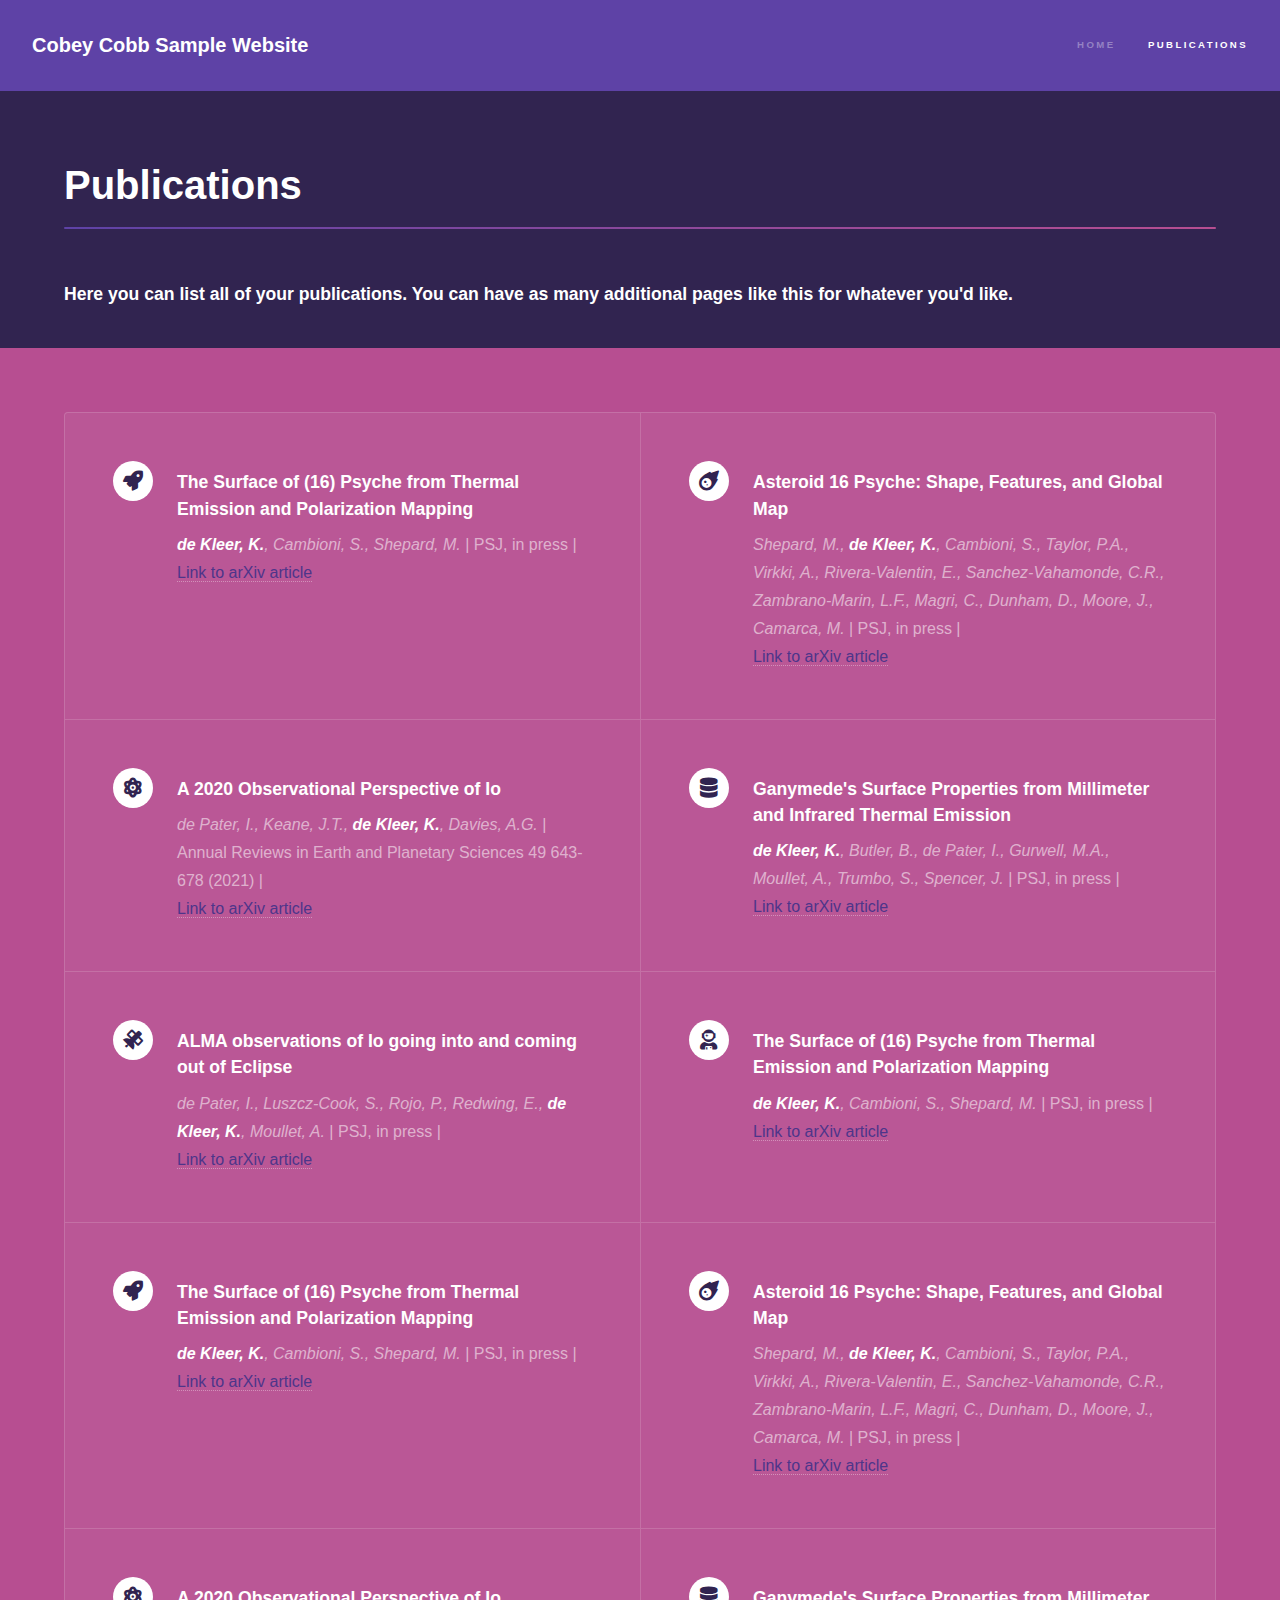
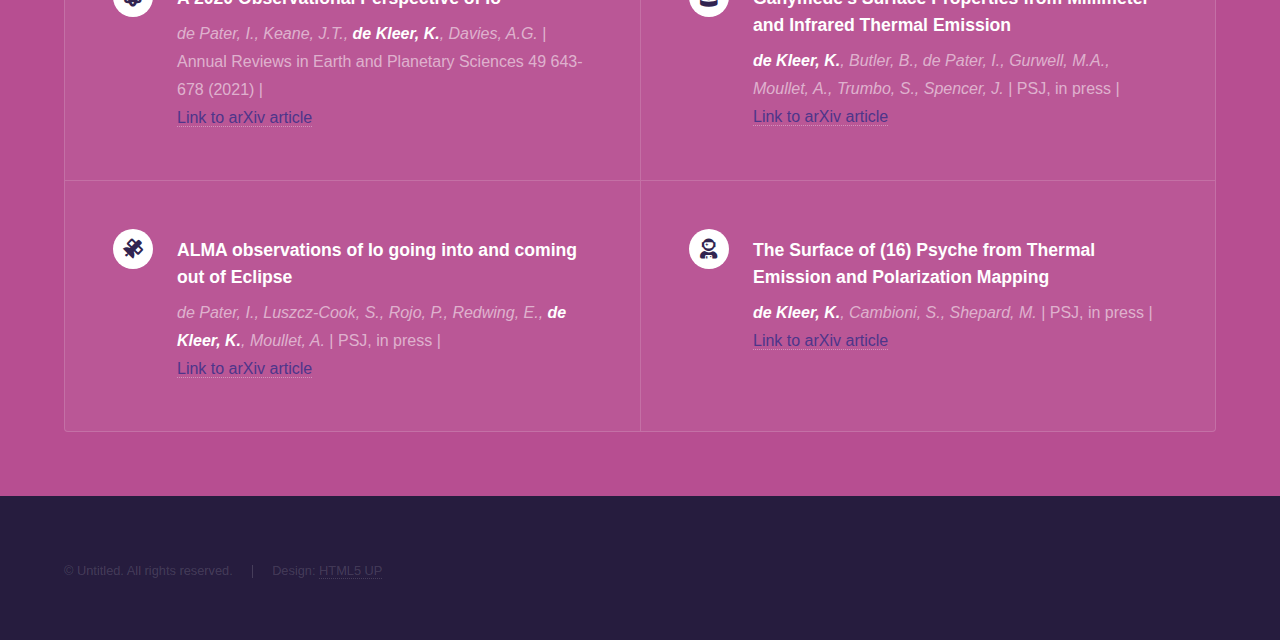
==== publications.html @ d032b510 "Add files via upload" ====
<!DOCTYPE HTML>

<html>
	<head>
		<title>Publications</title>
		<meta charset="utf-8" />
		<meta name="viewport" content="width=device-width, initial-scale=1, user-scalable=no" />
		<link rel="stylesheet" href="assets/css/main.css" />
		<noscript><link rel="stylesheet" href="assets/css/noscript.css" /></noscript>
	</head>
	<body class="is-preload">

		<!-- Header -->
			<header id="header">
				<a href="index.html" class="title">Cobey Cobb Sample Website</a>
				<nav>
					<ul>
						<li><a href="index.html">Home</a></li>
						<li><a href="publications.html" class="active">Publications</a></li>

					</ul>
				</nav>
			</header>

		<!-- Wrapper -->
			<div id="wrapper">

				<!-- Main -->
					<section id="main" class="wrapper">
						<div class="inner">
							<h1 class="major">Publications</h1>
							<!-- <span class="image fit"><img src="images/banner.jpg" alt="" /></span> -->
							<h3>Here you can list all of your publications. You can have as many additional pages like this for whatever you'd like.</h3>
						</div>
					</section>

			</div>





			<section id="publications" class="wrapper2 style3 fade-up">
				<div class="inner">


					<div class="features2">
		
						<section>
							<span class="icon solid major fa-rocket"></span>
							<h3>The Surface of (16) Psyche from Thermal Emission and Polarization Mapping</h3>
							<p><i><b>de Kleer, K.</b>, Cambioni, S., Shepard, M.</i> |  PSJ, in press  |  
								
							<br>
							<a href="https://arxiv.org/abs/2105.11372" target="_blank" style="color: #4d358a">Link&nbsp;to&nbsp;arXiv&nbsp;article</a></p>
						</section>
		
						<section>
							<span class="icon solid major fa-meteor"></span>
							<h3>Asteroid 16 Psyche: Shape, Features, and Global Map</h3>
							<p><i>Shepard, M., <b>de Kleer, K.</b>, Cambioni, S., Taylor, P.A., Virkki, A., Rivera-Valentin, E., Sanchez-Vahamonde, C.R., Zambrano-Marin, L.F., Magri, C., Dunham, D., Moore, J., Camarca, M. </i>|  PSJ, in press  | 
							<br>
							<a href="https://arxiv.org/abs/2105.11372" target="_blank" style="color: #4d358a">Link&nbsp;to&nbsp;arXiv&nbsp;article</a></p>
						</section>
		
						<section>
							<span class="icon solid major fa-atom"></span>
							<h3>A 2020 Observational Perspective of Io</h3>
							<p><i>de Pater, I., Keane, J.T.,<b> de Kleer, K.</b>, Davies, A.G.</i> 
							|  Annual Reviews in Earth and Planetary Sciences 49 643-678 (2021)  |  
							<br>
							<a href="https://www.annualreviews.org/doi/abs/10.1146/annurev-earth-082420-095244" target="_blank" style="color: #4d358a">Link&nbsp;to&nbsp;arXiv&nbsp;article</a></p>
						</section>
		
						<section>
							<span class="icon solid major fa-database"></span>
							<h3>Ganymede's Surface Properties from Millimeter and Infrared Thermal Emission</h3>
							<p><i><b>de Kleer, K.</b>, Butler, B., de Pater, I., Gurwell, M.A., Moullet, A., Trumbo, S., Spencer, J.</i> |  PSJ, in press  |  
							<br>
							<a href="https://iopscience.iop.org/article/10.3847/PSJ/abcbf4" target="_blank" style="color: #4d358a">Link&nbsp;to&nbsp;arXiv&nbsp;article</a></p>
						</section>
		
						<section>
							<span class="icon solid major fa-satellite"></span>
							<h3>ALMA observations of Io going into and coming out of Eclipse</h3>
							<p><i>de Pater, I., Luszcz-Cook, S., Rojo, P., Redwing, E., <b>de Kleer, K.</b>, Moullet, A. </i> |  PSJ, in press  |  
							<br>
							<a href="https://arxiv.org/abs/2105.11372" target="_blank" style="color: #4d358a">Link&nbsp;to&nbsp;arXiv&nbsp;article</a></p>
						</section>
		
						<section>
							<span class="icon solid major fa-user-astronaut"></span>
							<h3>The Surface of (16) Psyche from Thermal Emission and Polarization Mapping</h3>
							<p><i><b>de Kleer, K.</b>, Cambioni, S., Shepard, M.</i> |  PSJ, in press  |  
							<br>
							<a href="https://arxiv.org/abs/2105.11372" target="_blank" style="color: #4d358a">Link&nbsp;to&nbsp;arXiv&nbsp;article</a></p>
						</section>
						<section>
							<span class="icon solid major fa-rocket"></span>
							<h3>The Surface of (16) Psyche from Thermal Emission and Polarization Mapping</h3>
							<p><i><b>de Kleer, K.</b>, Cambioni, S., Shepard, M.</i> |  PSJ, in press  |  
								
							<br>
							<a href="https://arxiv.org/abs/2105.11372" target="_blank" style="color: #4d358a">Link&nbsp;to&nbsp;arXiv&nbsp;article</a></p>
						</section>
		
						<section>
							<span class="icon solid major fa-meteor"></span>
							<h3>Asteroid 16 Psyche: Shape, Features, and Global Map</h3>
							<p><i>Shepard, M., <b>de Kleer, K.</b>, Cambioni, S., Taylor, P.A., Virkki, A., Rivera-Valentin, E., Sanchez-Vahamonde, C.R., Zambrano-Marin, L.F., Magri, C., Dunham, D., Moore, J., Camarca, M. </i>|  PSJ, in press  | 
							<br>
							<a href="https://arxiv.org/abs/2105.11372" target="_blank" style="color: #4d358a">Link&nbsp;to&nbsp;arXiv&nbsp;article</a></p>
						</section>
		
						<section>
							<span class="icon solid major fa-atom"></span>
							<h3>A 2020 Observational Perspective of Io</h3>
							<p><i>de Pater, I., Keane, J.T.,<b> de Kleer, K.</b>, Davies, A.G.</i> 
							|  Annual Reviews in Earth and Planetary Sciences 49 643-678 (2021)  |  
							<br>
							<a href="https://www.annualreviews.org/doi/abs/10.1146/annurev-earth-082420-095244" target="_blank" style="color: #4d358a">Link&nbsp;to&nbsp;arXiv&nbsp;article</a></p>
						</section>
		
						<section>
							<span class="icon solid major fa-database"></span>
							<h3>Ganymede's Surface Properties from Millimeter and Infrared Thermal Emission</h3>
							<p><i><b>de Kleer, K.</b>, Butler, B., de Pater, I., Gurwell, M.A., Moullet, A., Trumbo, S., Spencer, J.</i> |  PSJ, in press  |  
							<br>
							<a href="https://iopscience.iop.org/article/10.3847/PSJ/abcbf4" target="_blank" style="color: #4d358a">Link&nbsp;to&nbsp;arXiv&nbsp;article</a></p>
						</section>
		
						<section>
							<span class="icon solid major fa-satellite"></span>
							<h3>ALMA observations of Io going into and coming out of Eclipse</h3>
							<p><i>de Pater, I., Luszcz-Cook, S., Rojo, P., Redwing, E., <b>de Kleer, K.</b>, Moullet, A. </i> |  PSJ, in press  |  
							<br>
							<a href="https://arxiv.org/abs/2105.11372" target="_blank" style="color: #4d358a">Link&nbsp;to&nbsp;arXiv&nbsp;article</a></p>
						</section>
		
						<section>
							<span class="icon solid major fa-user-astronaut"></span>
							<h3>The Surface of (16) Psyche from Thermal Emission and Polarization Mapping</h3>
							<p><i><b>de Kleer, K.</b>, Cambioni, S., Shepard, M.</i> |  PSJ, in press  |  
							<br>
							<a href="https://arxiv.org/abs/2105.11372" target="_blank" style="color: #4d358a">Link&nbsp;to&nbsp;arXiv&nbsp;article</a></p>
						</section>
					</div>
					
				</div>
			</section>










		<!-- Footer -->
			<footer id="footer" class="wrapper alt">
				<div class="inner">
					<ul class="menu">
						<li>&copy; Untitled. All rights reserved.</li><li>Design: <a href="http://html5up.net">HTML5 UP</a></li>
					</ul>
				</div>
			</footer>

		<!-- Scripts -->
			<script src="assets/js/jquery.min.js"></script>
			<script src="assets/js/jquery.scrollex.min.js"></script>
			<script src="assets/js/jquery.scrolly.min.js"></script>
			<script src="assets/js/browser.min.js"></script>
			<script src="assets/js/breakpoints.min.js"></script>
			<script src="assets/js/util.js"></script>
			<script src="assets/js/main.js"></script>

	</body>
</html>
---- assets/css/main.css ----
@import url(fontawesome-all.min.css);

html, body, div, span, applet, object,
iframe, h1, h2, h3, h4, h5, h6, p, blockquote,
pre, a, abbr, acronym, address, big, cite,
code, del, dfn, em, img, ins, kbd, q, s, samp,
small, strike, strong, sub, sup, tt, var, b,
u, i, center, dl, dt, dd, ol, ul, li, fieldset,
form, label, legend, table, caption, tbody,
tfoot, thead, tr, th, td, article, aside,
canvas, details, embed, figure, figcaption,
footer, header, hgroup, menu, nav, output, ruby,
section, summary, time, mark, audio, video {
	margin: 0;
	padding: 0;
	border: 0;
	font-size: 100%;
	font: inherit;
	vertical-align: baseline;}

article, aside, details, figcaption, figure,
footer, header, hgroup, menu, nav, section {
	display: block;}

body {
	line-height: 1;
}

ol, ul {
	list-style: none;
}

blockquote, q {
	quotes: none;
}

	blockquote:before, blockquote:after, q:before, q:after {
		content: '';
		content: none;
	}

table {
	border-collapse: collapse;
	border-spacing: 0;
}

body {
	-webkit-text-size-adjust: none;
}

mark {
	background-color: transparent;
	color: inherit;
}

input::-moz-focus-inner {
	border: 0;
	padding: 0;
}

input, select, textarea {
	-moz-appearance: none;
	-webkit-appearance: none;
	-ms-appearance: none;
	appearance: none;
}

/* Basic */

	@-ms-viewport {
		width: device-width;
	}

	body {
		-ms-overflow-style: scrollbar;
	}

	@media screen and (max-width: 480px) {

		html, body {
			min-width: 320px;
		}

	}

	html {
		box-sizing: border-box;
	}

	*, *:before, *:after {
		box-sizing: inherit;
	}

	body {
		background: #312450;
	}

		body.is-preload *, body.is-preload *:before, body.is-preload *:after {
			-moz-animation: none !important;
			-webkit-animation: none !important;
			-ms-animation: none !important;
			animation: none !important;
			-moz-transition: none !important;
			-webkit-transition: none !important;
			-ms-transition: none !important;
			transition: none !important;
		}

/* Type */

	body, input, select, textarea {
		color: rgba(255, 255, 255, 0.55);
		font-family: Arial, Helvetica, sans-serif;
		font-size: 16.5pt;
		font-weight: normal;
		line-height: 1.75;
	}

		@media screen and (max-width: 1680px) {

			body, input, select, textarea {
				font-size: 13pt;
			}

		}

		@media screen and (max-width: 1280px) {

			body, input, select, textarea {
				font-size: 12pt;
			}

		}

		@media screen and (max-width: 360px) {

			body, input, select, textarea {
				font-size: 11pt;
			}

		}

	a {
		-moz-transition: color 0.2s ease, border-bottom-color 0.2s ease;
		-webkit-transition: color 0.2s ease, border-bottom-color 0.2s ease;
		-ms-transition: color 0.2s ease, border-bottom-color 0.2s ease;
		transition: color 0.2s ease, border-bottom-color 0.2s ease;
		border-bottom: dotted 1px rgba(255, 255, 255, 0.35);
		color: inherit;
		text-decoration: none;
	}

		a:hover {
			border-bottom-color: transparent;
			color: #ffffff;
		}

	strong, b {
		color: #ffffff;
		font-weight: bold;
	}

	em, i {
		font-style: italic;
	}

	p {
		margin: 0 0 2em 0;
	}

	h1, h2, h3, h4, h5, h6 {
		color: #ffffff;
		font-weight: bold;
		line-height: 1.5;
		margin: 0 0 0.5em 0;
	}

		h1 a, h2 a, h3 a, h4 a, h5 a, h6 a {
			color: inherit;
			text-decoration: none;
		}

	h1 {
		font-size: 2.5em;
	}

		h1.major {
			margin: 0 0 1.3em 0;
			position: relative;
			padding-bottom: 0.35em;
		}

			h1.major:after {
				background-image: -moz-linear-gradient(to right, #5e42a6, #b74e91);
				background-image: -webkit-linear-gradient(to right, #5e42a6, #b74e91);
				background-image: -ms-linear-gradient(to right, #5e42a6, #b74e91);
				background-image: linear-gradient(to right, #5e42a6, #b74e91);
				-moz-transition: max-width 0.2s ease;
				-webkit-transition: max-width 0.2s ease;
				-ms-transition: max-width 0.2s ease;
				transition: max-width 0.2s ease;
				border-radius: 0.2em;
				bottom: 0;
				content: '';
				height: 0.05em;
				position: absolute;
				right: 0;
				width: 100%;
			}

	h2 {
		font-size: 1.75em;
	}

	h3 {
		font-size: 1.1em;
	}

	h4 {
		font-size: 1.4em;
	}

	h5 {
		font-size: 0.8em;
	}

	h6 {
		font-size: 0.6em;
	}

	@media screen and (max-width: 736px) {

		h1 {
			font-size: 2em;
		}

		h2 {
			font-size: 1.25em;
		}

		h3 {
			font-size: 1em;
		}

		h4 {
			font-size: 0.8em;
		}

		h5 {
			font-size: 0.6em;
		}

		h6 {
			font-size: 0.6em;
		}

	}

	sub {
		font-size: 0.8em;
		position: relative;
		top: 0.5em;
	}

	sup {
		font-size: 0.8em;
		position: relative;
		top: -0.5em;
	}

	blockquote {
		border-left: solid 4px rgba(255, 255, 255, 0.15);
		font-style: italic;
		margin: 0 0 2em 0;
		padding: 0.5em 0 0.5em 2em;
	}

	code {
		background: rgba(255, 255, 255, 0.05);
		border-radius: 0.25em;
		border: solid 1px rgba(255, 255, 255, 0.15);
		font-family: "Courier New", monospace;
		font-size: 0.9em;
		margin: 0 0.25em;
		padding: 0.25em 0.65em;
	}

	pre {
		-webkit-overflow-scrolling: touch;
		font-family: "Courier New", monospace;
		font-size: 0.9em;
		margin: 0 0 2em 0;
	}

		pre code {
			display: block;
			line-height: 1.75em;
			padding: 1em 1.5em;
			overflow-x: auto;
		}

	hr {
		border: 0;
		border-bottom: solid 1px rgba(255, 255, 255, 0.15);
		margin: 2em 0;
	}

		hr.major {
			margin: 3em 0;
		}

	.align-left {
		text-align: left;
	}

	.align-center {
		text-align: center;
	}

	.align-right {
		text-align: right;
	}

/* Row */

	.row {
		display: flex;
		flex-wrap: wrap;
		box-sizing: border-box;
		align-items: stretch;
	}

		.row > * {
			box-sizing: border-box;
		}

		.row.gtr-uniform > * > :last-child {
			margin-bottom: 0;
		}

		.row.aln-left {
			justify-content: flex-start;
		}

		.row.aln-center {
			justify-content: center;
		}

		.row.aln-right {
			justify-content: flex-end;
		}

		.row.aln-top {
			align-items: flex-start;
		}

		.row.aln-middle {
			align-items: center;
		}

		.row.aln-bottom {
			align-items: flex-end;
		}

		.row > .imp {
			order: -1;
		}

		.row > .col-1 {
			width: 8.33333%;
		}

		.row > .off-1 {
			margin-left: 8.33333%;
		}

		.row > .col-2 {
			width: 16.66667%;
		}

		.row > .off-2 {
			margin-left: 16.66667%;
		}

		.row > .col-3 {
			width: 25%;
		}

		.row > .off-3 {
			margin-left: 25%;
		}

		.row > .col-4 {
			width: 33.33333%;
		}

		.row > .off-4 {
			margin-left: 33.33333%;
		}

		.row > .col-5 {
			width: 41.66667%;
		}

		.row > .off-5 {
			margin-left: 41.66667%;
		}

		.row > .col-6 {
			width: 50%;
		}

		.row > .off-6 {
			margin-left: 50%;
		}

		.row > .col-7 {
			width: 58.33333%;
		}

		.row > .off-7 {
			margin-left: 58.33333%;
		}

		.row > .col-8 {
			width: 66.66667%;
		}

		.row > .off-8 {
			margin-left: 66.66667%;
		}

		.row > .col-9 {
			width: 75%;
		}

		.row > .off-9 {
			margin-left: 75%;
		}

		.row > .col-10 {
			width: 83.33333%;
		}

		.row > .off-10 {
			margin-left: 83.33333%;
		}

		.row > .col-11 {
			width: 91.66667%;
		}

		.row > .off-11 {
			margin-left: 91.66667%;
		}

		.row > .col-12 {
			width: 100%;
		}

		.row > .off-12 {
			margin-left: 100%;
		}

		.row.gtr-0 {
			margin-top: 0;
			margin-left: 0em;
		}

			.row.gtr-0 > * {
				padding: 0 0 0 0em;
			}

			.row.gtr-0.gtr-uniform {
				margin-top: 0em;
			}

				.row.gtr-0.gtr-uniform > * {
					padding-top: 0em;
				}

		.row.gtr-25 {
			margin-top: 0;
			margin-left: -0.375em;
		}

			.row.gtr-25 > * {
				padding: 0 0 0 0.375em;
			}

			.row.gtr-25.gtr-uniform {
				margin-top: -0.375em;
			}

				.row.gtr-25.gtr-uniform > * {
					padding-top: 0.375em;
				}

		.row.gtr-50 {
			margin-top: 0;
			margin-left: -0.75em;
		}

			.row.gtr-50 > * {
				padding: 0 0 0 0.75em;
			}

			.row.gtr-50.gtr-uniform {
				margin-top: -0.75em;
			}

				.row.gtr-50.gtr-uniform > * {
					padding-top: 0.75em;
				}

		.row {
			margin-top: 0;
			margin-left: -1.5em;
		}

			.row > * {
				padding: 0 0 0 1.5em;
			}

			.row.gtr-uniform {
				margin-top: -1.5em;
			}

				.row.gtr-uniform > * {
					padding-top: 1.5em;
				}

		.row.gtr-150 {
			margin-top: 0;
			margin-left: -2.25em;
		}

			.row.gtr-150 > * {
				padding: 0 0 0 2.25em;
			}

			.row.gtr-150.gtr-uniform {
				margin-top: -2.25em;
			}

				.row.gtr-150.gtr-uniform > * {
					padding-top: 2.25em;
				}

		.row.gtr-200 {
			margin-top: 0;
			margin-left: -3em;
		}

			.row.gtr-200 > * {
				padding: 0 0 0 3em;
			}

			.row.gtr-200.gtr-uniform {
				margin-top: -3em;
			}

				.row.gtr-200.gtr-uniform > * {
					padding-top: 3em;
				}

		@media screen and (max-width: 1680px) {

			.row {
				display: flex;
				flex-wrap: wrap;
				box-sizing: border-box;
				align-items: stretch;
			}

				.row > * {
					box-sizing: border-box;
				}

				.row.gtr-uniform > * > :last-child {
					margin-bottom: 0;
				}

				.row.aln-left {
					justify-content: flex-start;
				}

				.row.aln-center {
					justify-content: center;
				}

				.row.aln-right {
					justify-content: flex-end;
				}

				.row.aln-top {
					align-items: flex-start;
				}

				.row.aln-middle {
					align-items: center;
				}

				.row.aln-bottom {
					align-items: flex-end;
				}

				.row > .imp-xlarge {
					order: -1;
				}

				.row > .col-1-xlarge {
					width: 8.33333%;
				}

				.row > .off-1-xlarge {
					margin-left: 8.33333%;
				}

				.row > .col-2-xlarge {
					width: 16.66667%;
				}

				.row > .off-2-xlarge {
					margin-left: 16.66667%;
				}

				.row > .col-3-xlarge {
					width: 25%;
				}

				.row > .off-3-xlarge {
					margin-left: 25%;
				}

				.row > .col-4-xlarge {
					width: 33.33333%;
				}

				.row > .off-4-xlarge {
					margin-left: 33.33333%;
				}

				.row > .col-5-xlarge {
					width: 41.66667%;
				}

				.row > .off-5-xlarge {
					margin-left: 41.66667%;
				}

				.row > .col-6-xlarge {
					width: 50%;
				}

				.row > .off-6-xlarge {
					margin-left: 50%;
				}

				.row > .col-7-xlarge {
					width: 58.33333%;
				}

				.row > .off-7-xlarge {
					margin-left: 58.33333%;
				}

				.row > .col-8-xlarge {
					width: 66.66667%;
				}

				.row > .off-8-xlarge {
					margin-left: 66.66667%;
				}

				.row > .col-9-xlarge {
					width: 75%;
				}

				.row > .off-9-xlarge {
					margin-left: 75%;
				}

				.row > .col-10-xlarge {
					width: 83.33333%;
				}

				.row > .off-10-xlarge {
					margin-left: 83.33333%;
				}

				.row > .col-11-xlarge {
					width: 91.66667%;
				}

				.row > .off-11-xlarge {
					margin-left: 91.66667%;
				}

				.row > .col-12-xlarge {
					width: 100%;
				}

				.row > .off-12-xlarge {
					margin-left: 100%;
				}

				.row.gtr-0 {
					margin-top: 0;
					margin-left: 0em;
				}

					.row.gtr-0 > * {
						padding: 0 0 0 0em;
					}

					.row.gtr-0.gtr-uniform {
						margin-top: 0em;
					}

						.row.gtr-0.gtr-uniform > * {
							padding-top: 0em;
						}

				.row.gtr-25 {
					margin-top: 0;
					margin-left: -0.375em;
				}

					.row.gtr-25 > * {
						padding: 0 0 0 0.375em;
					}

					.row.gtr-25.gtr-uniform {
						margin-top: -0.375em;
					}

						.row.gtr-25.gtr-uniform > * {
							padding-top: 0.375em;
						}

				.row.gtr-50 {
					margin-top: 0;
					margin-left: -0.75em;
				}

					.row.gtr-50 > * {
						padding: 0 0 0 0.75em;
					}

					.row.gtr-50.gtr-uniform {
						margin-top: -0.75em;
					}

						.row.gtr-50.gtr-uniform > * {
							padding-top: 0.75em;
						}

				.row {
					margin-top: 0;
					margin-left: -1.5em;
				}

					.row > * {
						padding: 0 0 0 1.5em;
					}

					.row.gtr-uniform {
						margin-top: -1.5em;
					}

						.row.gtr-uniform > * {
							padding-top: 1.5em;
						}

				.row.gtr-150 {
					margin-top: 0;
					margin-left: -2.25em;
				}

					.row.gtr-150 > * {
						padding: 0 0 0 2.25em;
					}

					.row.gtr-150.gtr-uniform {
						margin-top: -2.25em;
					}

						.row.gtr-150.gtr-uniform > * {
							padding-top: 2.25em;
						}

				.row.gtr-200 {
					margin-top: 0;
					margin-left: -3em;
				}

					.row.gtr-200 > * {
						padding: 0 0 0 3em;
					}

					.row.gtr-200.gtr-uniform {
						margin-top: -3em;
					}

						.row.gtr-200.gtr-uniform > * {
							padding-top: 3em;
						}

		}

		@media screen and (max-width: 1280px) {

			.row {
				display: flex;
				flex-wrap: wrap;
				box-sizing: border-box;
				align-items: stretch;
			}

				.row > * {
					box-sizing: border-box;
				}

				.row.gtr-uniform > * > :last-child {
					margin-bottom: 0;
				}

				.row.aln-left {
					justify-content: flex-start;
				}

				.row.aln-center {
					justify-content: center;
				}

				.row.aln-right {
					justify-content: flex-end;
				}

				.row.aln-top {
					align-items: flex-start;
				}

				.row.aln-middle {
					align-items: center;
				}

				.row.aln-bottom {
					align-items: flex-end;
				}

				.row > .imp-large {
					order: -1;
				}

				.row > .col-1-large {
					width: 8.33333%;
				}

				.row > .off-1-large {
					margin-left: 8.33333%;
				}

				.row > .col-2-large {
					width: 16.66667%;
				}

				.row > .off-2-large {
					margin-left: 16.66667%;
				}

				.row > .col-3-large {
					width: 25%;
				}

				.row > .off-3-large {
					margin-left: 25%;
				}

				.row > .col-4-large {
					width: 33.33333%;
				}

				.row > .off-4-large {
					margin-left: 33.33333%;
				}

				.row > .col-5-large {
					width: 41.66667%;
				}

				.row > .off-5-large {
					margin-left: 41.66667%;
				}

				.row > .col-6-large {
					width: 50%;
				}

				.row > .off-6-large {
					margin-left: 50%;
				}

				.row > .col-7-large {
					width: 58.33333%;
				}

				.row > .off-7-large {
					margin-left: 58.33333%;
				}

				.row > .col-8-large {
					width: 66.66667%;
				}

				.row > .off-8-large {
					margin-left: 66.66667%;
				}

				.row > .col-9-large {
					width: 75%;
				}

				.row > .off-9-large {
					margin-left: 75%;
				}

				.row > .col-10-large {
					width: 83.33333%;
				}

				.row > .off-10-large {
					margin-left: 83.33333%;
				}

				.row > .col-11-large {
					width: 91.66667%;
				}

				.row > .off-11-large {
					margin-left: 91.66667%;
				}

				.row > .col-12-large {
					width: 100%;
				}

				.row > .off-12-large {
					margin-left: 100%;
				}

				.row.gtr-0 {
					margin-top: 0;
					margin-left: 0em;
				}

					.row.gtr-0 > * {
						padding: 0 0 0 0em;
					}

					.row.gtr-0.gtr-uniform {
						margin-top: 0em;
					}

						.row.gtr-0.gtr-uniform > * {
							padding-top: 0em;
						}

				.row.gtr-25 {
					margin-top: 0;
					margin-left: -0.375em;
				}

					.row.gtr-25 > * {
						padding: 0 0 0 0.375em;
					}

					.row.gtr-25.gtr-uniform {
						margin-top: -0.375em;
					}

						.row.gtr-25.gtr-uniform > * {
							padding-top: 0.375em;
						}

				.row.gtr-50 {
					margin-top: 0;
					margin-left: -0.75em;
				}

					.row.gtr-50 > * {
						padding: 0 0 0 0.75em;
					}

					.row.gtr-50.gtr-uniform {
						margin-top: -0.75em;
					}

						.row.gtr-50.gtr-uniform > * {
							padding-top: 0.75em;
						}

				.row {
					margin-top: 0;
					margin-left: -1.5em;
				}

					.row > * {
						padding: 0 0 0 1.5em;
					}

					.row.gtr-uniform {
						margin-top: -1.5em;
					}

						.row.gtr-uniform > * {
							padding-top: 1.5em;
						}

				.row.gtr-150 {
					margin-top: 0;
					margin-left: -2.25em;
				}

					.row.gtr-150 > * {
						padding: 0 0 0 2.25em;
					}

					.row.gtr-150.gtr-uniform {
						margin-top: -2.25em;
					}

						.row.gtr-150.gtr-uniform > * {
							padding-top: 2.25em;
						}

				.row.gtr-200 {
					margin-top: 0;
					margin-left: -3em;
				}

					.row.gtr-200 > * {
						padding: 0 0 0 3em;
					}

					.row.gtr-200.gtr-uniform {
						margin-top: -3em;
					}

						.row.gtr-200.gtr-uniform > * {
							padding-top: 3em;
						}

		}

		@media screen and (max-width: 980px) {

			.row {
				display: flex;
				flex-wrap: wrap;
				box-sizing: border-box;
				align-items: stretch;
			}

				.row > * {
					box-sizing: border-box;
				}

				.row.gtr-uniform > * > :last-child {
					margin-bottom: 0;
				}

				.row.aln-left {
					justify-content: flex-start;
				}

				.row.aln-center {
					justify-content: center;
				}

				.row.aln-right {
					justify-content: flex-end;
				}

				.row.aln-top {
					align-items: flex-start;
				}

				.row.aln-middle {
					align-items: center;
				}

				.row.aln-bottom {
					align-items: flex-end;
				}

				.row > .imp-medium {
					order: -1;
				}

				.row > .col-1-medium {
					width: 8.33333%;
				}

				.row > .off-1-medium {
					margin-left: 8.33333%;
				}

				.row > .col-2-medium {
					width: 16.66667%;
				}

				.row > .off-2-medium {
					margin-left: 16.66667%;
				}

				.row > .col-3-medium {
					width: 25%;
				}

				.row > .off-3-medium {
					margin-left: 25%;
				}

				.row > .col-4-medium {
					width: 33.33333%;
				}

				.row > .off-4-medium {
					margin-left: 33.33333%;
				}

				.row > .col-5-medium {
					width: 41.66667%;
				}

				.row > .off-5-medium {
					margin-left: 41.66667%;
				}

				.row > .col-6-medium {
					width: 50%;
				}

				.row > .off-6-medium {
					margin-left: 50%;
				}

				.row > .col-7-medium {
					width: 58.33333%;
				}

				.row > .off-7-medium {
					margin-left: 58.33333%;
				}

				.row > .col-8-medium {
					width: 66.66667%;
				}

				.row > .off-8-medium {
					margin-left: 66.66667%;
				}

				.row > .col-9-medium {
					width: 75%;
				}

				.row > .off-9-medium {
					margin-left: 75%;
				}

				.row > .col-10-medium {
					width: 83.33333%;
				}

				.row > .off-10-medium {
					margin-left: 83.33333%;
				}

				.row > .col-11-medium {
					width: 91.66667%;
				}

				.row > .off-11-medium {
					margin-left: 91.66667%;
				}

				.row > .col-12-medium {
					width: 100%;
				}

				.row > .off-12-medium {
					margin-left: 100%;
				}

				.row.gtr-0 {
					margin-top: 0;
					margin-left: 0em;
				}

					.row.gtr-0 > * {
						padding: 0 0 0 0em;
					}

					.row.gtr-0.gtr-uniform {
						margin-top: 0em;
					}

						.row.gtr-0.gtr-uniform > * {
							padding-top: 0em;
						}

				.row.gtr-25 {
					margin-top: 0;
					margin-left: -0.375em;
				}

					.row.gtr-25 > * {
						padding: 0 0 0 0.375em;
					}

					.row.gtr-25.gtr-uniform {
						margin-top: -0.375em;
					}

						.row.gtr-25.gtr-uniform > * {
							padding-top: 0.375em;
						}

				.row.gtr-50 {
					margin-top: 0;
					margin-left: -0.75em;
				}

					.row.gtr-50 > * {
						padding: 0 0 0 0.75em;
					}

					.row.gtr-50.gtr-uniform {
						margin-top: -0.75em;
					}

						.row.gtr-50.gtr-uniform > * {
							padding-top: 0.75em;
						}

				.row {
					margin-top: 0;
					margin-left: -1.5em;
				}

					.row > * {
						padding: 0 0 0 1.5em;
					}

					.row.gtr-uniform {
						margin-top: -1.5em;
					}

						.row.gtr-uniform > * {
							padding-top: 1.5em;
						}

				.row.gtr-150 {
					margin-top: 0;
					margin-left: -2.25em;
				}

					.row.gtr-150 > * {
						padding: 0 0 0 2.25em;
					}

					.row.gtr-150.gtr-uniform {
						margin-top: -2.25em;
					}

						.row.gtr-150.gtr-uniform > * {
							padding-top: 2.25em;
						}

				.row.gtr-200 {
					margin-top: 0;
					margin-left: -3em;
				}

					.row.gtr-200 > * {
						padding: 0 0 0 3em;
					}

					.row.gtr-200.gtr-uniform {
						margin-top: -3em;
					}

						.row.gtr-200.gtr-uniform > * {
							padding-top: 3em;
						}

		}

		@media screen and (max-width: 736px) {

			.row {
				display: flex;
				flex-wrap: wrap;
				box-sizing: border-box;
				align-items: stretch;
			}

				.row > * {
					box-sizing: border-box;
				}

				.row.gtr-uniform > * > :last-child {
					margin-bottom: 0;
				}

				.row.aln-left {
					justify-content: flex-start;
				}

				.row.aln-center {
					justify-content: center;
				}

				.row.aln-right {
					justify-content: flex-end;
				}

				.row.aln-top {
					align-items: flex-start;
				}

				.row.aln-middle {
					align-items: center;
				}

				.row.aln-bottom {
					align-items: flex-end;
				}

				.row > .imp-small {
					order: -1;
				}

				.row > .col-1-small {
					width: 8.33333%;
				}

				.row > .off-1-small {
					margin-left: 8.33333%;
				}

				.row > .col-2-small {
					width: 16.66667%;
				}

				.row > .off-2-small {
					margin-left: 16.66667%;
				}

				.row > .col-3-small {
					width: 25%;
				}

				.row > .off-3-small {
					margin-left: 25%;
				}

				.row > .col-4-small {
					width: 33.33333%;
				}

				.row > .off-4-small {
					margin-left: 33.33333%;
				}

				.row > .col-5-small {
					width: 41.66667%;
				}

				.row > .off-5-small {
					margin-left: 41.66667%;
				}

				.row > .col-6-small {
					width: 50%;
				}

				.row > .off-6-small {
					margin-left: 50%;
				}

				.row > .col-7-small {
					width: 58.33333%;
				}

				.row > .off-7-small {
					margin-left: 58.33333%;
				}

				.row > .col-8-small {
					width: 66.66667%;
				}

				.row > .off-8-small {
					margin-left: 66.66667%;
				}

				.row > .col-9-small {
					width: 75%;
				}

				.row > .off-9-small {
					margin-left: 75%;
				}

				.row > .col-10-small {
					width: 83.33333%;
				}

				.row > .off-10-small {
					margin-left: 83.33333%;
				}

				.row > .col-11-small {
					width: 91.66667%;
				}

				.row > .off-11-small {
					margin-left: 91.66667%;
				}

				.row > .col-12-small {
					width: 100%;
				}

				.row > .off-12-small {
					margin-left: 100%;
				}

				.row.gtr-0 {
					margin-top: 0;
					margin-left: 0em;
				}

					.row.gtr-0 > * {
						padding: 0 0 0 0em;
					}

					.row.gtr-0.gtr-uniform {
						margin-top: 0em;
					}

						.row.gtr-0.gtr-uniform > * {
							padding-top: 0em;
						}

				.row.gtr-25 {
					margin-top: 0;
					margin-left: -0.375em;
				}

					.row.gtr-25 > * {
						padding: 0 0 0 0.375em;
					}

					.row.gtr-25.gtr-uniform {
						margin-top: -0.375em;
					}

						.row.gtr-25.gtr-uniform > * {
							padding-top: 0.375em;
						}

				.row.gtr-50 {
					margin-top: 0;
					margin-left: -0.75em;
				}

					.row.gtr-50 > * {
						padding: 0 0 0 0.75em;
					}

					.row.gtr-50.gtr-uniform {
						margin-top: -0.75em;
					}

						.row.gtr-50.gtr-uniform > * {
							padding-top: 0.75em;
						}

				.row {
					margin-top: 0;
					margin-left: -1.5em;
				}

					.row > * {
						padding: 0 0 0 1.5em;
					}

					.row.gtr-uniform {
						margin-top: -1.5em;
					}

						.row.gtr-uniform > * {
							padding-top: 1.5em;
						}

				.row.gtr-150 {
					margin-top: 0;
					margin-left: -2.25em;
				}

					.row.gtr-150 > * {
						padding: 0 0 0 2.25em;
					}

					.row.gtr-150.gtr-uniform {
						margin-top: -2.25em;
					}

						.row.gtr-150.gtr-uniform > * {
							padding-top: 2.25em;
						}

				.row.gtr-200 {
					margin-top: 0;
					margin-left: -3em;
				}

					.row.gtr-200 > * {
						padding: 0 0 0 3em;
					}

					.row.gtr-200.gtr-uniform {
						margin-top: -3em;
					}

						.row.gtr-200.gtr-uniform > * {
							padding-top: 3em;
						}

		}

		@media screen and (max-width: 480px) {

			.row {
				display: flex;
				flex-wrap: wrap;
				box-sizing: border-box;
				align-items: stretch;
			}

				.row > * {
					box-sizing: border-box;
				}

				.row.gtr-uniform > * > :last-child {
					margin-bottom: 0;
				}

				.row.aln-left {
					justify-content: flex-start;
				}

				.row.aln-center {
					justify-content: center;
				}

				.row.aln-right {
					justify-content: flex-end;
				}

				.row.aln-top {
					align-items: flex-start;
				}

				.row.aln-middle {
					align-items: center;
				}

				.row.aln-bottom {
					align-items: flex-end;
				}

				.row > .imp-xsmall {
					order: -1;
				}

				.row > .col-1-xsmall {
					width: 8.33333%;
				}

				.row > .off-1-xsmall {
					margin-left: 8.33333%;
				}

				.row > .col-2-xsmall {
					width: 16.66667%;
				}

				.row > .off-2-xsmall {
					margin-left: 16.66667%;
				}

				.row > .col-3-xsmall {
					width: 25%;
				}

				.row > .off-3-xsmall {
					margin-left: 25%;
				}

				.row > .col-4-xsmall {
					width: 33.33333%;
				}

				.row > .off-4-xsmall {
					margin-left: 33.33333%;
				}

				.row > .col-5-xsmall {
					width: 41.66667%;
				}

				.row > .off-5-xsmall {
					margin-left: 41.66667%;
				}

				.row > .col-6-xsmall {
					width: 50%;
				}

				.row > .off-6-xsmall {
					margin-left: 50%;
				}

				.row > .col-7-xsmall {
					width: 58.33333%;
				}

				.row > .off-7-xsmall {
					margin-left: 58.33333%;
				}

				.row > .col-8-xsmall {
					width: 66.66667%;
				}

				.row > .off-8-xsmall {
					margin-left: 66.66667%;
				}

				.row > .col-9-xsmall {
					width: 75%;
				}

				.row > .off-9-xsmall {
					margin-left: 75%;
				}

				.row > .col-10-xsmall {
					width: 83.33333%;
				}

				.row > .off-10-xsmall {
					margin-left: 83.33333%;
				}

				.row > .col-11-xsmall {
					width: 91.66667%;
				}

				.row > .off-11-xsmall {
					margin-left: 91.66667%;
				}

				.row > .col-12-xsmall {
					width: 100%;
				}

				.row > .off-12-xsmall {
					margin-left: 100%;
				}

				.row.gtr-0 {
					margin-top: 0;
					margin-left: 0em;
				}

					.row.gtr-0 > * {
						padding: 0 0 0 0em;
					}

					.row.gtr-0.gtr-uniform {
						margin-top: 0em;
					}

						.row.gtr-0.gtr-uniform > * {
							padding-top: 0em;
						}

				.row.gtr-25 {
					margin-top: 0;
					margin-left: -0.375em;
				}

					.row.gtr-25 > * {
						padding: 0 0 0 0.375em;
					}

					.row.gtr-25.gtr-uniform {
						margin-top: -0.375em;
					}

						.row.gtr-25.gtr-uniform > * {
							padding-top: 0.375em;
						}

				.row.gtr-50 {
					margin-top: 0;
					margin-left: -0.75em;
				}

					.row.gtr-50 > * {
						padding: 0 0 0 0.75em;
					}

					.row.gtr-50.gtr-uniform {
						margin-top: -0.75em;
					}

						.row.gtr-50.gtr-uniform > * {
							padding-top: 0.75em;
						}

				.row {
					margin-top: 0;
					margin-left: -1.5em;
				}

					.row > * {
						padding: 0 0 0 1.5em;
					}

					.row.gtr-uniform {
						margin-top: -1.5em;
					}

						.row.gtr-uniform > * {
							padding-top: 1.5em;
						}

				.row.gtr-150 {
					margin-top: 0;
					margin-left: -2.25em;
				}

					.row.gtr-150 > * {
						padding: 0 0 0 2.25em;
					}

					.row.gtr-150.gtr-uniform {
						margin-top: -2.25em;
					}

						.row.gtr-150.gtr-uniform > * {
							padding-top: 2.25em;
						}

				.row.gtr-200 {
					margin-top: 0;
					margin-left: -3em;
				}

					.row.gtr-200 > * {
						padding: 0 0 0 3em;
					}

					.row.gtr-200.gtr-uniform {
						margin-top: -3em;
					}

						.row.gtr-200.gtr-uniform > * {
							padding-top: 3em;
						}

		}

/* Box */

	.box {
		border-radius: 0.25em;
		border: solid 1px rgba(255, 255, 255, 0.15);
		margin-bottom: 2em;
		padding: 1.5em;
	}

		.box > :last-child,
		.box > :last-child > :last-child,
		.box > :last-child > :last-child > :last-child {
			margin-bottom: 0;
		}

		.box.alt {
			border: 0;
			border-radius: 0;
			padding: 0;
		}

/* Button */

	input[type="submit"],
	input[type="reset"],
	input[type="button"],
	button,
	.button {
		-moz-appearance: none;
		-webkit-appearance: none;
		-ms-appearance: none;
		appearance: none;
		-moz-transition: border-color 0.2s ease;
		-webkit-transition: border-color 0.2s ease;
		-ms-transition: border-color 0.2s ease;
		transition: border-color 0.2s ease;
		background-color: transparent;

		border: solid 1px !important;
		border-color: rgba(255, 255, 255, 0.15) !important;
		border-radius: 3em;
		color: #ffffff !important;
		cursor: pointer;
		display: inline-block;
		font-size: 0.6em;
		font-weight: bold;
		height: calc(4.75em + 2px);
		letter-spacing: 0.25em;
		line-height: 4.75em;
		outline: 0;
		padding: 0 3.75em;
		position: relative;
		text-align: center;
		text-decoration: none;
		text-transform: uppercase;
		white-space: nowrap;
	}

		input[type="submit"]:after,
		input[type="reset"]:after,
		input[type="button"]:after,
		button:after,
		.button:after {
			-moz-transform: scale(0.25);
			-webkit-transform: scale(0.25);
			-ms-transform: scale(0.25);
			transform: scale(0.25);
			pointer-events: none;
			-moz-transition: opacity 0.2s ease, -moz-transform 0.2s ease;
			-webkit-transition: opacity 0.2s ease, -webkit-transform 0.2s ease;
			-ms-transition: opacity 0.2s ease, -ms-transform 0.2s ease;
			transition: opacity 0.2s ease, transform 0.2s ease;
			background: #ffffff;
			border-radius: 3em;
			content: '';
			height: 100%;
			left: 0;
			opacity: 0;
			position: absolute;
			top: 0;
			width: 100%;
		}

		input[type="submit"].icon:before,
		input[type="reset"].icon:before,
		input[type="button"].icon:before,
		button.icon:before,
		.button.icon:before {
			margin-right: 0.75em;
		}

		input[type="submit"].fit,
		input[type="reset"].fit,
		input[type="button"].fit,
		button.fit,
		.button.fit {
			width: 100%;
		}

		input[type="submit"].small,
		input[type="reset"].small,
		input[type="button"].small,
		button.small,
		.button.small {
			font-size: 0.4em;
		}

		input[type="submit"].large,
		input[type="reset"].large,
		input[type="button"].large,
		button.large,
		.button.large {
			font-size: 0.8em;
		}

		input[type="submit"].primary,
		input[type="reset"].primary,
		input[type="button"].primary,
		button.primary,
		.button.primary {
			background-color: #ffffff;
			color: #312450 !important;
		}

			input[type="submit"].primary:after,
			input[type="reset"].primary:after,
			input[type="button"].primary:after,
			button.primary:after,
			.button.primary:after {
				display: none;
			}

		input[type="submit"].disabled, input[type="submit"]:disabled,
		input[type="reset"].disabled,
		input[type="reset"]:disabled,
		input[type="button"].disabled,
		input[type="button"]:disabled,
		button.disabled,
		button:disabled,
		.button.disabled,
		.button:disabled {
			cursor: default;
			opacity: 0.5;
			pointer-events: none;
		}

		input[type="submit"]:hover,
		input[type="reset"]:hover,
		input[type="button"]:hover,
		button:hover,
		.button:hover {
			border-color: rgba(255, 255, 255, 0.55) !important;
		}

			input[type="submit"]:hover:after,
			input[type="reset"]:hover:after,
			input[type="button"]:hover:after,
			button:hover:after,
			.button:hover:after {
				opacity: 0.05;
				-moz-transform: scale(1);
				-webkit-transform: scale(1);
				-ms-transform: scale(1);
				transform: scale(1);
			}

			input[type="submit"]:hover:active,
			input[type="reset"]:hover:active,
			input[type="button"]:hover:active,
			button:hover:active,
			.button:hover:active {
				border-color: #ffffff !important;
			}

				input[type="submit"]:hover:active:after,
				input[type="reset"]:hover:active:after,
				input[type="button"]:hover:active:after,
				button:hover:active:after,
				.button:hover:active:after {
					opacity: 0.1;
				}

/* Features */

	.features {
		display: -moz-flex;
		display: -webkit-flex;
		display: -ms-flex;
		display: flex;
		-moz-flex-wrap: wrap;
		-webkit-flex-wrap: wrap;
		-ms-flex-wrap: wrap;
		flex-wrap: wrap;
		border-radius: 0.25em;
		border: solid 1px rgba(255, 255, 255, 0.15);
		background: rgba(255, 255, 255, 0.05);
		margin: 0 0 2em 0;
	}

		.features section {
			padding: 3.5em 3em 1em 7em ;
			width: 50%;
			border-top: solid 1px rgba(255, 255, 255, 0.15);
			position: relative;
		}

			.features section:nth-child(-n + 2) {
				border-top-width: 0;
			}

			.features section:nth-child(2n) {
				border-left: solid 1px rgba(255, 255, 255, 0.15);
			}

			.features section .icon {
				-moz-transition: opacity 0.5s ease, -moz-transform 0.5s ease;
				-webkit-transition: opacity 0.5s ease, -webkit-transform 0.5s ease;
				-ms-transition: opacity 0.5s ease, -ms-transform 0.5s ease;
				transition: opacity 0.5s ease, transform 0.5s ease;
				-moz-transition-delay: 1s;
				-webkit-transition-delay: 1s;
				-ms-transition-delay: 1s;
				transition-delay: 1s;
				-moz-transform: scale(1);
				-webkit-transform: scale(1);
				-ms-transform: scale(1);
				transform: scale(1);
				position: absolute;
				left: 3em;
				top: 3em;
				opacity: 1;
			}

			.features section:nth-child(1) .icon {
				-moz-transition-delay: 0.15s;
				-webkit-transition-delay: 0.15s;
				-ms-transition-delay: 0.15s;
				transition-delay: 0.15s;
			}

			.features section:nth-child(2) .icon {
				-moz-transition-delay: 0.3s;
				-webkit-transition-delay: 0.3s;
				-ms-transition-delay: 0.3s;
				transition-delay: 0.3s;
			}

			.features section:nth-child(3) .icon {
				-moz-transition-delay: 0.45s;
				-webkit-transition-delay: 0.45s;
				-ms-transition-delay: 0.45s;
				transition-delay: 0.45s;
			}

			.features section:nth-child(4) .icon {
				-moz-transition-delay: 0.6s;
				-webkit-transition-delay: 0.6s;
				-ms-transition-delay: 0.6s;
				transition-delay: 0.6s;
			}

			.features section:nth-child(5) .icon {
				-moz-transition-delay: 0.75s;
				-webkit-transition-delay: 0.75s;
				-ms-transition-delay: 0.75s;
				transition-delay: 0.75s;
			}

			.features section:nth-child(6) .icon {
				-moz-transition-delay: 0.9s;
				-webkit-transition-delay: 0.9s;
				-ms-transition-delay: 0.9s;
				transition-delay: 0.9s;
			}

			.features section:nth-child(7) .icon {
				-moz-transition-delay: 1.05s;
				-webkit-transition-delay: 1.05s;
				-ms-transition-delay: 1.05s;
				transition-delay: 1.05s;
			}

			.features section:nth-child(8) .icon {
				-moz-transition-delay: 1.2s;
				-webkit-transition-delay: 1.2s;
				-ms-transition-delay: 1.2s;
				transition-delay: 1.2s;
			}

			.features section:nth-child(9) .icon {
				-moz-transition-delay: 1.35s;
				-webkit-transition-delay: 1.35s;
				-ms-transition-delay: 1.35s;
				transition-delay: 1.35s;
			}

			.features section:nth-child(10) .icon {
				-moz-transition-delay: 1.5s;
				-webkit-transition-delay: 1.5s;
				-ms-transition-delay: 1.5s;
				transition-delay: 1.5s;
			}

			.features section:nth-child(11) .icon {
				-moz-transition-delay: 1.65s;
				-webkit-transition-delay: 1.65s;
				-ms-transition-delay: 1.65s;
				transition-delay: 1.65s;
			}

			.features section:nth-child(12) .icon {
				-moz-transition-delay: 1.8s;
				-webkit-transition-delay: 1.8s;
				-ms-transition-delay: 1.8s;
				transition-delay: 1.8s;
			}

			.features section:nth-child(13) .icon {
				-moz-transition-delay: 1.95s;
				-webkit-transition-delay: 1.95s;
				-ms-transition-delay: 1.95s;
				transition-delay: 1.95s;
			}

			.features section:nth-child(14) .icon {
				-moz-transition-delay: 2.1s;
				-webkit-transition-delay: 2.1s;
				-ms-transition-delay: 2.1s;
				transition-delay: 2.1s;
			}

			.features section:nth-child(15) .icon {
				-moz-transition-delay: 2.25s;
				-webkit-transition-delay: 2.25s;
				-ms-transition-delay: 2.25s;
				transition-delay: 2.25s;
			}

			.features section:nth-child(16) .icon {
				-moz-transition-delay: 2.4s;
				-webkit-transition-delay: 2.4s;
				-ms-transition-delay: 2.4s;
				transition-delay: 2.4s;
			}

			.features section:nth-child(17) .icon {
				-moz-transition-delay: 2.55s;
				-webkit-transition-delay: 2.55s;
				-ms-transition-delay: 2.55s;
				transition-delay: 2.55s;
			}

			.features section:nth-child(18) .icon {
				-moz-transition-delay: 2.7s;
				-webkit-transition-delay: 2.7s;
				-ms-transition-delay: 2.7s;
				transition-delay: 2.7s;
			}

			.features section:nth-child(19) .icon {
				-moz-transition-delay: 2.85s;
				-webkit-transition-delay: 2.85s;
				-ms-transition-delay: 2.85s;
				transition-delay: 2.85s;
			}

			.features section:nth-child(20) .icon {
				-moz-transition-delay: 3s;
				-webkit-transition-delay: 3s;
				-ms-transition-delay: 3s;
				transition-delay: 3s;
			}

		.features.inactive section .icon {
			-moz-transform: scale(0.5);
			-webkit-transform: scale(0.5);
			-ms-transform: scale(0.5);
			transform: scale(0.5);
			opacity: 0;
		}

		@media screen and (max-width: 980px) {

			.features {
				display: block;
			}

				.features section {
					border-top-width: 1px !important;
					border-left-width: 0 !important;
					width: 100%;
				}

					.features section:first-child {
						border-top-width: 0 !important;
					}

		}

		@media screen and (max-width: 736px) {

			.features section {
				padding: 2.5em 1.5em 0.1em 5.5em ;
			}

				.features section .icon {
					left: 1.5em;
					top: 2em;
				}

		}

		@media screen and (max-width: 480px) {

			.features section {
				padding: 2em 1.5em 0.1em 1.5em ;
			}

				.features section .icon {
					left: 0;
					position: relative;
					top: 0;
				}

		}






/* features2 */

.features2 {
    display: -moz-flex;
    display: -webkit-flex;
    display: -ms-flex;
    display: flex;
    -moz-flex-wrap: wrap;
    -webkit-flex-wrap: wrap;
    -ms-flex-wrap: wrap;
    flex-wrap: wrap;
    border-radius: 0.25em;
    border: solid 1px rgba(255, 255, 255, 0.15);
    background: rgba(255, 255, 255, 0.05);
    margin: 0 0 2em 0;
}

    .features2 section {
        padding: 3.5em 3em 1em 7em ;
        width: 50%;
        border-top: solid 1px rgba(255, 255, 255, 0.15);
        position: relative;
    }

        .features2 section:nth-child(-n + 2) {
            border-top-width: 0;
        }

        .features2 section:nth-child(2n) {
            border-left: solid 1px rgba(255, 255, 255, 0.15);
        }

        .features2 section .icon {
            -moz-transition: opacity 0.5s ease, -moz-transform 0.5s ease;
            -webkit-transition: opacity 0.5s ease, -webkit-transform 0.5s ease;
            -ms-transition: opacity 0.5s ease, -ms-transform 0.5s ease;
            transition: opacity 0.5s ease, transform 0.5s ease;
            -moz-transition-delay: 1s;
            -webkit-transition-delay: 1s;
            -ms-transition-delay: 1s;
            transition-delay: 1s;
            -moz-transform: scale(1);
            -webkit-transform: scale(1);
            -ms-transform: scale(1);
            transform: scale(1);
            position: absolute;
            left: 3em;
            top: 3em;
            opacity: 1;
        }

        .features2 section:nth-child(1) .icon {
            -moz-transition-delay: 0.15s;
            -webkit-transition-delay: 0.15s;
            -ms-transition-delay: 0.15s;
            transition-delay: 0.15s;
        }

        .features2 section:nth-child(2) .icon {
            -moz-transition-delay: 0.3s;
            -webkit-transition-delay: 0.3s;
            -ms-transition-delay: 0.3s;
            transition-delay: 0.3s;
        }

        .features2 section:nth-child(3) .icon {
            -moz-transition-delay: 0.45s;
            -webkit-transition-delay: 0.45s;
            -ms-transition-delay: 0.45s;
            transition-delay: 0.45s;
        }

        .features2 section:nth-child(4) .icon {
            -moz-transition-delay: 0.6s;
            -webkit-transition-delay: 0.6s;
            -ms-transition-delay: 0.6s;
            transition-delay: 0.6s;
        }

        .features2 section:nth-child(5) .icon {
            -moz-transition-delay: 0.75s;
            -webkit-transition-delay: 0.75s;
            -ms-transition-delay: 0.75s;
            transition-delay: 0.75s;
        }

        .features2 section:nth-child(6) .icon {
            -moz-transition-delay: 0.9s;
            -webkit-transition-delay: 0.9s;
            -ms-transition-delay: 0.9s;
            transition-delay: 0.9s;
        }

        .features2 section:nth-child(7) .icon {
            -moz-transition-delay: 1.05s;
            -webkit-transition-delay: 1.05s;
            -ms-transition-delay: 1.05s;
            transition-delay: 1.05s;
        }

        .features2 section:nth-child(8) .icon {
            -moz-transition-delay: 1.2s;
            -webkit-transition-delay: 1.2s;
            -ms-transition-delay: 1.2s;
            transition-delay: 1.2s;
        }

        .features2 section:nth-child(9) .icon {
            -moz-transition-delay: 1.35s;
            -webkit-transition-delay: 1.35s;
            -ms-transition-delay: 1.35s;
            transition-delay: 1.35s;
        }

        .features2 section:nth-child(10) .icon {
            -moz-transition-delay: 1.5s;
            -webkit-transition-delay: 1.5s;
            -ms-transition-delay: 1.5s;
            transition-delay: 1.5s;
        }

        .features2 section:nth-child(11) .icon {
            -moz-transition-delay: 1.65s;
            -webkit-transition-delay: 1.65s;
            -ms-transition-delay: 1.65s;
            transition-delay: 1.65s;
        }

        .features2 section:nth-child(12) .icon {
            -moz-transition-delay: 1.8s;
            -webkit-transition-delay: 1.8s;
            -ms-transition-delay: 1.8s;
            transition-delay: 1.8s;
        }

        .features2 section:nth-child(13) .icon {
            -moz-transition-delay: 1.95s;
            -webkit-transition-delay: 1.95s;
            -ms-transition-delay: 1.95s;
            transition-delay: 1.95s;
        }

        .features2 section:nth-child(14) .icon {
            -moz-transition-delay: 2.1s;
            -webkit-transition-delay: 2.1s;
            -ms-transition-delay: 2.1s;
            transition-delay: 2.1s;
        }

        .features2 section:nth-child(15) .icon {
            -moz-transition-delay: 2.25s;
            -webkit-transition-delay: 2.25s;
            -ms-transition-delay: 2.25s;
            transition-delay: 2.25s;
        }

        .features2 section:nth-child(16) .icon {
            -moz-transition-delay: 2.4s;
            -webkit-transition-delay: 2.4s;
            -ms-transition-delay: 2.4s;
            transition-delay: 2.4s;
        }

        .features2 section:nth-child(17) .icon {
            -moz-transition-delay: 2.55s;
            -webkit-transition-delay: 2.55s;
            -ms-transition-delay: 2.55s;
            transition-delay: 2.55s;
        }

        .features2 section:nth-child(18) .icon {
            -moz-transition-delay: 2.7s;
            -webkit-transition-delay: 2.7s;
            -ms-transition-delay: 2.7s;
            transition-delay: 2.7s;
        }

        .features2 section:nth-child(19) .icon {
            -moz-transition-delay: 2.85s;
            -webkit-transition-delay: 2.85s;
            -ms-transition-delay: 2.85s;
            transition-delay: 2.85s;
        }

        .features2 section:nth-child(20) .icon {
            -moz-transition-delay: 3s;
            -webkit-transition-delay: 3s;
            -ms-transition-delay: 3s;
            transition-delay: 3s;
        }

    .features2.inactive section .icon {
        -moz-transform: scale(0.5);
        -webkit-transform: scale(0.5);
        -ms-transform: scale(0.5);
        transform: scale(0.5);
        opacity: 0;
    }

    @media screen and (max-width: 980px) {

        .features2 {
            display: block;
        }

            .features2 section {
                border-top-width: 1px !important;
                border-left-width: 0 !important;
                width: 100%;
            }

                .features2 section:first-child {
                    border-top-width: 0 !important;
                }

    }

    @media screen and (max-width: 736px) {

        .features2 section {
            padding: 2.5em 1.5em 0.1em 5.5em ;
        }

            .features2 section .icon {
                left: 1.5em;
                top: 2em;
            }

    }

    @media screen and (max-width: 480px) {

        .features2 section {
            padding: 2em 1.5em 0.1em 1.5em ;
        }

            .features2 section .icon {
                left: 0;
                position: relative;
                top: 0;
            }

    }













/* Form */

	form {
		margin: 0 0 2em 0;
	}

		form > :last-child {
			margin-bottom: 0;
		}

		form > .fields {
			display: -moz-flex;
			display: -webkit-flex;
			display: -ms-flex;
			display: flex;
			-moz-flex-wrap: wrap;
			-webkit-flex-wrap: wrap;
			-ms-flex-wrap: wrap;
			flex-wrap: wrap;
			width: calc(100% + 3em);
			margin: -1.5em 0 2em -1.5em;
		}

			form > .fields > .field {
				-moz-flex-grow: 0;
				-webkit-flex-grow: 0;
				-ms-flex-grow: 0;
				flex-grow: 0;
				-moz-flex-shrink: 0;
				-webkit-flex-shrink: 0;
				-ms-flex-shrink: 0;
				flex-shrink: 0;
				padding: 1.5em 0 0 1.5em;
				width: calc(100% - 1.5em);
			}

				form > .fields > .field.half {
					width: calc(50% - 0.75em);
				}

				form > .fields > .field.third {
					width: calc(100%/3 - 0.5em);
				}

				form > .fields > .field.quarter {
					width: calc(25% - 0.375em);
				}

		@media screen and (max-width: 480px) {

			form > .fields {
				width: calc(100% + 3em);
				margin: -1.5em 0 2em -1.5em;
			}

				form > .fields > .field {
					padding: 1.5em 0 0 1.5em;
					width: calc(100% - 1.5em);
				}

					form > .fields > .field.half {
						width: calc(100% - 1.5em);
					}

					form > .fields > .field.third {
						width: calc(100% - 1.5em);
					}

					form > .fields > .field.quarter {
						width: calc(100% - 1.5em);
					}

		}

	label {
		color: #ffffff;
		font-weight: bold;
		line-height: 1.5;
		margin: 0 0 0.7em 0;
		display: block;
		font-size: 1.1em;
	}

	input[type="text"],
	input[type="password"],
	input[type="email"],
	input[type="tel"],
	select,
	textarea {
		-moz-appearance: none;
		-webkit-appearance: none;
		-ms-appearance: none;
		appearance: none;
		background: rgba(255, 255, 255, 0.05);
		border-radius: 0.25em;
		border: none;
		border: solid 1px rgba(255, 255, 255, 0.15);
		color: inherit;
		display: block;
		outline: 0;
		padding: 0 1em;
		text-decoration: none;
		width: 100%;
	}

		input[type="text"]:invalid,
		input[type="password"]:invalid,
		input[type="email"]:invalid,
		input[type="tel"]:invalid,
		select:invalid,
		textarea:invalid {
			box-shadow: none;
		}

		input[type="text"]:focus,
		input[type="password"]:focus,
		input[type="email"]:focus,
		input[type="tel"]:focus,
		select:focus,
		textarea:focus {
			border-color: #ffffff;
			box-shadow: 0 0 0 1px #ffffff;
		}

	select {
		background-image: url("data:image/svg+xml;charset=utf8,%3Csvg xmlns='http://www.w3.org/2000/svg' width='40' height='40' preserveAspectRatio='none' viewBox='0 0 40 40'%3E%3Cpath d='M9.4,12.3l10.4,10.4l10.4-10.4c0.2-0.2,0.5-0.4,0.9-0.4c0.3,0,0.6,0.1,0.9,0.4l3.3,3.3c0.2,0.2,0.4,0.5,0.4,0.9 c0,0.4-0.1,0.6-0.4,0.9L20.7,31.9c-0.2,0.2-0.5,0.4-0.9,0.4c-0.3,0-0.6-0.1-0.9-0.4L4.3,17.3c-0.2-0.2-0.4-0.5-0.4-0.9 c0-0.4,0.1-0.6,0.4-0.9l3.3-3.3c0.2-0.2,0.5-0.4,0.9-0.4S9.1,12.1,9.4,12.3z' fill='rgba(255, 255, 255, 0.15)' /%3E%3C/svg%3E");
		background-size: 1.25rem;
		background-repeat: no-repeat;
		background-position: calc(100% - 1rem) center;
		height: 2.75em;
		padding-right: 2.75em;
		text-overflow: ellipsis;
	}

		select option {
			color: #ffffff;
			background: #312450;
		}

		select:focus::-ms-value {
			background-color: transparent;
		}

		select::-ms-expand {
			display: none;
		}

	input[type="text"],
	input[type="password"],
	input[type="email"],
	select {
		height: 2.75em;
	}

	textarea {
		padding: 0.75em 1em;
	}

		body.is-ie textarea {
			min-height: 10em;
		}

	input[type="checkbox"],
	input[type="radio"] {
		-moz-appearance: none;
		-webkit-appearance: none;
		-ms-appearance: none;
		appearance: none;
		display: block;
		float: left;
		margin-right: -2em;
		opacity: 0;
		width: 1em;
		z-index: -1;
	}

		input[type="checkbox"] + label,
		input[type="radio"] + label {
			text-decoration: none;
			color: rgba(255, 255, 255, 0.55);
			cursor: pointer;
			display: inline-block;
			font-size: 1em;
			font-weight: normal;
			padding-left: 2.4em;
			padding-right: 0.75em;
			position: relative;
		}

			input[type="checkbox"] + label:before,
			input[type="radio"] + label:before {
				-moz-osx-font-smoothing: grayscale;
				-webkit-font-smoothing: antialiased;
				display: inline-block;
				font-style: normal;
				font-variant: normal;
				text-rendering: auto;
				line-height: 1;
				text-transform: none !important;
				font-family: 'Font Awesome 5 Free';
				font-weight: 900;
			}

			input[type="checkbox"] + label:before,
			input[type="radio"] + label:before {
				background: rgba(255, 255, 255, 0.05);
				border-radius: 0.25em;
				border: solid 1px rgba(255, 255, 255, 0.15);
				content: '';
				display: inline-block;
				font-size: 0.8em;
				height: 2.0625em;
				left: 0;
				line-height: 2.0625em;
				position: absolute;
				text-align: center;
				top: 0;
				width: 2.0625em;
			}

		input[type="checkbox"]:checked + label:before,
		input[type="radio"]:checked + label:before {
			background: #ffffff;
			border-color: #ffffff;
			color: #b74e91;
			content: '\f00c';
		}

		input[type="checkbox"]:focus + label:before,
		input[type="radio"]:focus + label:before {
			border-color: #ffffff;
			box-shadow: 0 0 0 1px #ffffff;
		}

	input[type="checkbox"] + label:before {
		border-radius: 0.25em;
	}

	input[type="radio"] + label:before {
		border-radius: 100%;
	}

	::-webkit-input-placeholder {
		color: rgba(255, 255, 255, 0.35) !important;
		opacity: 1.0;
	}

	:-moz-placeholder {
		color: rgba(255, 255, 255, 0.35) !important;
		opacity: 1.0;
	}

	::-moz-placeholder {
		color: rgba(255, 255, 255, 0.35) !important;
		opacity: 1.0;
	}

	:-ms-input-placeholder {
		color: rgba(255, 255, 255, 0.35) !important;
		opacity: 1.0;
	}

/* Icon */

	.icon {
		text-decoration: none;
		border-bottom: none;
		position: relative;
	}

		.icon:before {
			-moz-osx-font-smoothing: grayscale;
			-webkit-font-smoothing: antialiased;
			display: inline-block;
			font-style: normal;
			font-variant: normal;
			text-rendering: auto;
			line-height: 1;
			text-transform: none !important;
			font-family: 'Font Awesome 5 Free';
			font-weight: 400;
		}

		.icon > .label {
			display: none;
		}

		.icon:before {
			line-height: inherit;
		}

		.icon.solid:before {
			font-weight: 900;
		}

		.icon.brands:before {
			font-family: 'Font Awesome 5 Brands';
		}

		.icon.major {
			width: 2.5em;
			height: 2.5em;
			display: block;
			background: #ffffff;
			border-radius: 100%;
			color: #312450;
			text-align: center;
			line-height: 2.5em;
			margin: 0 0 1.3em 0;
		}

			.icon.major:before {
				font-size: 1.25em;
			}

				.wrapper.style1 .icon.major:before {
					color: #5e42a6;
				}

				.wrapper.style1-alt .icon.major:before {
					color: #493382;
				}

				.wrapper.style2 .icon.major:before {
					color: #5052b5;
				}

				.wrapper.style2-alt .icon.major:before {
					color: #3e4094;
				}

				.wrapper.style3 .icon.major:before {
					color: #b74e91;
				}

				.wrapper.style3-alt .icon.major:before {
					color: #953d75;
				}

/* Image */

	.image {
		border-radius: 0.25em;
		border: 0;
		display: inline-block;
		position: relative;
	}

		.image img {
			border-radius: 0.25em;
			display: block;
		}

		.image.left, .image.right {
			max-width: 40%;



		
		}

			.image.left img, .image.right img {
				width: 100%;
			}

		.image.left {
			float: left;
			margin: 0 1.5em 1em 0;
			top: 0.25em;
		}

		.image.right {
			float: right;
			margin: 0 0 1em 1.5em;
			top: 0.25em;
		}

		.image.fit {
			display: block;
			margin: 0 0 2em 0;
			width: 100%;
		}

			.image.fit img {
				width: 100%;
			}

		.image.main {
			display: block;
			margin: 0 0 3em 0;
			width: 100%;
		}

			.image.main img {
				width: 100%;
			}








/* image2 */

.image2 {
    border-radius: 8px;
    border: 0;
    display: inline-block;
    position: relative;
}

    .image2 img {
        border-radius: 8px;
        display: block;
    }

    .image2.left, .image2.right {
        max-width: 40%;
    }

        .image2.left img, .image2.right img {
            width: 100%;
        }

    .image2.left {
        float: left;
        margin: 0 1.5em 1em 0;
        top: 0.25em;
    }

    .image2.right {
        float: right;
        margin: 0 0 1em 1.5em;
        top: 0.25em;
    }

    .image2.fit {
        display: block;
        margin: 0 0 2em 0;
        width: 100%;
    }

        .image2.fit img {
            width: 100%;
        }

    .image2.main {
        display: block;
        margin: 0 0 3em 0;
        width: 100%;
    }

        .image2.main img {
            width: 100%;
        }




























/* List */

	ol {
		list-style: decimal;
		margin: 0 0 2em 0;
		padding-left: 1.25em;
	}

		ol li {
			padding-left: 0.25em;
		}

	ul {
		list-style: disc;
		margin: 0 0 2em 0;
		padding-left: 1em;
	}

		ul li {
			padding-left: 0.5em;
		}

		ul.alt {
			list-style: none;
			padding-left: 0;
		}

			ul.alt li {
				border-top: solid 1px rgba(255, 255, 255, 0.15);
				padding: 0.5em 0;
			}

				ul.alt li:first-child {
					border-top: 0;
					padding-top: 0;
				}

	dl {
		margin: 0 0 2em 0;
	}

		dl dt {
			display: block;
			font-weight: bold;
			margin: 0 0 1em 0;
		}

		dl dd {
			margin-left: 2em;
		}

/* Actions */

	ul.actions {
		display: -moz-flex;
		display: -webkit-flex;
		display: -ms-flex;
		display: flex;
		cursor: default;
		list-style: none;
		margin-left: -1em;
		padding-left: 0;
	}

		ul.actions li {
			padding: 0 0 0 1em;
			vertical-align: middle;
		}

		ul.actions.special {
			-moz-justify-content: center;
			-webkit-justify-content: center;
			-ms-justify-content: center;
			justify-content: center;
			width: 100%;
			margin-left: 0;
		}

			ul.actions.special li:first-child {
				padding-left: 0;
			}

		ul.actions.stacked {
			-moz-flex-direction: column;
			-webkit-flex-direction: column;
			-ms-flex-direction: column;
			flex-direction: column;
			margin-left: 0;
		}

			ul.actions.stacked li {
				padding: 1.3em 0 0 0;
			}

				ul.actions.stacked li:first-child {
					padding-top: 0;
				}

		ul.actions.fit {
			width: calc(100% + 1em);
		}

			ul.actions.fit li {
				-moz-flex-grow: 1;
				-webkit-flex-grow: 1;
				-ms-flex-grow: 1;
				flex-grow: 1;
				-moz-flex-shrink: 1;
				-webkit-flex-shrink: 1;
				-ms-flex-shrink: 1;
				flex-shrink: 1;
				width: 100%;
			}

				ul.actions.fit li > * {
					width: 100%;
				}

			ul.actions.fit.stacked {
				width: 100%;
			}

		@media screen and (max-width: 480px) {

			ul.actions:not(.fixed) {
				-moz-flex-direction: column;
				-webkit-flex-direction: column;
				-ms-flex-direction: column;
				flex-direction: column;
				margin-left: 0;
				width: 100% !important;
			}

				ul.actions:not(.fixed) li {
					-moz-flex-grow: 1;
					-webkit-flex-grow: 1;
					-ms-flex-grow: 1;
					flex-grow: 1;
					-moz-flex-shrink: 1;
					-webkit-flex-shrink: 1;
					-ms-flex-shrink: 1;
					flex-shrink: 1;
					padding: 1em 0 0 0;
					text-align: center;
					width: 100%;
				}

					ul.actions:not(.fixed) li > * {
						width: 100%;
					}

					ul.actions:not(.fixed) li:first-child {
						padding-top: 0;
					}

					ul.actions:not(.fixed) li input[type="submit"],
					ul.actions:not(.fixed) li input[type="reset"],
					ul.actions:not(.fixed) li input[type="button"],
					ul.actions:not(.fixed) li button,
					ul.actions:not(.fixed) li .button {
						width: 100%;
					}

						ul.actions:not(.fixed) li input[type="submit"].icon:before,
						ul.actions:not(.fixed) li input[type="reset"].icon:before,
						ul.actions:not(.fixed) li input[type="button"].icon:before,
						ul.actions:not(.fixed) li button.icon:before,
						ul.actions:not(.fixed) li .button.icon:before {
							margin-left: -0.5rem;
						}

		}

/* Contact */

	ul.contact {
		list-style: none;
		padding: 0;
	}

		ul.contact > li {
			padding: 0;
			margin: 1.5em 0 0 0;
		}

			ul.contact > li:first-child {
				margin-top: 0;
			}

/* Icons */

	ul.icons {
		cursor: default;
		list-style: none;
		padding-left: 0;
	}

		ul.icons li {
			display: inline-block;
			padding: 0 0.75em 0 0;
		}

			ul.icons li:last-child {
				padding-right: 0;
			}

			ul.icons li > a, ul.icons li > span {
				border: 0;
			}

				ul.icons li > a .label, ul.icons li > span .label {
					display: none;
				}

/* Menu */

	ul.menu {
		list-style: none;
		padding: 0;
	}

		ul.menu > li {
			border-left: solid 1px rgba(255, 255, 255, 0.15);
			display: inline-block;
			line-height: 1;
			margin-left: 1.5em;
			padding: 0 0 0 1.5em;
		}

			ul.menu > li:first-child {
				border-left: 0;
				margin: 0;
				padding-left: 0;
			}

		@media screen and (max-width: 480px) {

			ul.menu > li {
				border-left: 0;
				display: block;
				line-height: inherit;
				margin: 0.5em 0 0 0;
				padding-left: 0;
			}

		}

/* Section/Article */

	section.special, article.special {
		text-align: center;
	}

	header p {
		color: rgba(255, 255, 255, 0.35);
		position: relative;
		margin: 0 0 1.5em 0;
	}

	header h2 + p {
		font-size: 1.25em;
		margin-top: -1em;
		line-height: 1.5em;
	}

	header h3 + p {
		font-size: 1.1em;
		margin-top: -0.8em;
		line-height: 1.5em;
	}

	header h4 + p,
	header h5 + p,
	header h6 + p {
		font-size: 0.9em;
		margin-top: -0.6em;
		line-height: 1.5em;
	}

/* Split */

	.split {
		display: -moz-flex;
		display: -webkit-flex;
		display: -ms-flex;
		display: flex;
	}

		.split > * {
			width: calc(50% - 2.5em);
		}

		.split > :nth-child(2n - 1) {
			padding-right: 2.5em;
			border-right: solid 1px rgba(255, 255, 255, 0.15);
		}

		.split > :nth-child(2n) {
			padding-left: 2.5em;
		}

		.split.style1 > :nth-child(2n - 1) {
			width: calc(66.66666% - 2.5em);
		}

		.split.style1 > :nth-child(2n) {
			width: calc(33.33333% - 2.5em);
		}

		@media screen and (max-width: 1680px) {

			.split > * {
				width: calc(50% - 2em);
			}

			.split > :nth-child(2n - 1) {
				padding-right: 2em;
			}

			.split > :nth-child(2n) {
				padding-left: 2em;
			}

			.split.style1 > :nth-child(2n - 1) {
				width: calc(66.66666% - 2em);
			}

			.split.style1 > :nth-child(2n) {
				width: calc(33.33333% - 2em);
			}

		}

		@media screen and (max-width: 980px) {

			.split {
				display: block;
			}

				.split > * {
					border-top: solid 1px rgba(255, 255, 255, 0.15);
					margin: 4em 0 0 0;
					padding: 4em 0 0 0;
					width: 100% !important;
				}

				.split > :nth-child(2n - 1) {
					border-right: 0;
					padding-right: 0;
				}

				.split > :nth-child(2n) {
					padding-left: 0;
				}

				.split > :first-child {
					border-top: 0;
					margin-top: 0;
					padding-top: 0;
				}

		}

		@media screen and (max-width: 736px) {

			.split > * {
				margin: 3em 0 0 0;
				padding: 3em 0 0 0;
			}

		
		}









/* split2 */

.split2 {
    display: -moz-flex;
    display: -webkit-flex;
    display: -ms-flex;
    display: flex;
}

    .split2 > * {
        width: calc(50% - 2.5em);
    }

    .split2 > :nth-child(2n - 1) {
        padding-right: 2.5em;
        border-right: solid 1px rgba(255, 255, 255, 0.15);
    }

    .split2 > :nth-child(2n) {
        padding-left: 2.5em;
    }

    .split2.style1 > :nth-child(2n - 1) {
        width: calc(33.333333% - 2.5em);
    }

    .split2.style1 > :nth-child(2n) {
        width: calc(66.66666% - 2.5em);
    }

    @media screen and (max-width: 1680px) {

        .split2 > * {
            width: calc(50% - 2em);
        }

        .split2 > :nth-child(2n - 1) {
            padding-right: 2em;
        }

        .split2 > :nth-child(2n) {
            padding-left: 2em;
        }

        .split2.style1 > :nth-child(2n - 1) {
            width: calc(50% - 2em);
        }

        .split2.style1 > :nth-child(2n) {
            width: calc(50% - 2em);
        }

    }

    @media screen and (max-width: 980px) {

        .split2 {
            display: block;
        }

            .split2 > * {
                border-top: solid 1px rgba(255, 255, 255, 0.15);
                margin: 4em 0 0 0;
                padding: 4em 0 0 0;
                width: 100% !important;
            }

            .split2 > :nth-child(2n - 1) {
                border-right: 0;
                padding-right: 0;
            }

            .split2 > :nth-child(2n) {
                padding-left: 0;
            }

            .split2 > :first-child {
                border-top: 0;
                margin-top: 0;
                padding-top: 0;
            }

    }

    @media screen and (max-width: 736px) {

        .split2 > * {
            margin: 3em 0 0 0;
            padding: 3em 0 0 0;
        }

    
    }
















/* Spotlights */

	.spotlights > section {
		display: -moz-flex;
		display: -webkit-flex;
		display: -ms-flex;
		display: flex;
		-moz-flex-direction: row;
		-webkit-flex-direction: row;
		-ms-flex-direction: row;
		flex-direction: row;
		min-height: 22.5em;
	}

		body.is-ie .spotlights > section {
			min-height: 0;
		}

		.spotlights > section > .image {
			background-position: center center;
			background-size: cover;
			border-radius: 0;
			display: block;
			position: relative;
			width: 25em;
		}

			.spotlights > section > .image img {
				border-radius: 0;
				display: block;
			}

			.spotlights > section > .image:before {
				-moz-transition: opacity 1s ease;
				-webkit-transition: opacity 1s ease;
				-ms-transition: opacity 1s ease;
				transition: opacity 1s ease;
				background: rgba(49, 36, 80, 0.9);
				content: '';
				display: block;
				height: 100%;
				left: 0;
				opacity: 0;
				position: absolute;
				top: 0;
				width: 100%;
			}

		.spotlights > section > .content {
			padding: 4em 5em 2em 5em ;
			display: -moz-flex;
			display: -webkit-flex;
			display: -ms-flex;
			display: flex;
			-moz-flex-direction: column;
			-webkit-flex-direction: column;
			-ms-flex-direction: column;
			flex-direction: column;
			-moz-justify-content: center;
			-webkit-justify-content: center;
			-ms-justify-content: center;
			justify-content: center;
			width: 50em;
			/*-ms-flex: 1;*/
		}

			.spotlights > section > .content > .inner {
				-moz-transform: translateX(0) translateY(0);
				-webkit-transform: translateX(0) translateY(0);
				-ms-transform: translateX(0) translateY(0);
				transform: translateX(0) translateY(0);
				-moz-transition: opacity 1s ease, -moz-transform 1s ease;
				-webkit-transition: opacity 1s ease, -webkit-transform 1s ease;
				-ms-transition: opacity 1s ease, -ms-transform 1s ease;
				transition: opacity 1s ease, transform 1s ease;
				opacity: 1;
			}

		.spotlights > section:nth-child(2) {
			background-color: rgba(0, 0, 0, 0.05);
		}

		.spotlights > section:nth-child(3) {
			background-color: rgba(0, 0, 0, 0.1);
		}

		.spotlights > section.inactive > .image:before,
		body.is-preload .spotlights > section > .image:before {
			opacity: 1;
		}

		.spotlights > section.inactive > .content > .inner,
		body.is-preload .spotlights > section > .content > .inner {
			-moz-transform: translateX(-1em);
			-webkit-transform: translateX(-1em);
			-ms-transform: translateX(-1em);
			transform: translateX(-1em);
			opacity: 0;
		}

		@media screen and (max-width: 1680px) {

			.spotlights > section > .content {
				padding: 4em 4em 2em 4em ;
			}

		}

		@media screen and (max-width: 980px) {

			.spotlights > section {
				display: block;
			}

				.spotlights > section > .image {
					width: 100%;
					height: 50vh;
				}

				.spotlights > section > .content {
					width: 100%;
				}

				.spotlights > section.inactive > .content > .inner,
				body.is-preload .spotlights > section > .content > .inner {
					-moz-transform: translateY(1em);
					-webkit-transform: translateY(1em);
					-ms-transform: translateY(1em);
					transform: translateY(1em);
				}

		}

		@media screen and (max-width: 736px) {

			.spotlights > section > .image {
				height: 50vh;
				min-height: 15em;
			}

			.spotlights > section > .content {
				padding: 3em 2em 1em 2em ;
			}

		}











/* spotlights2 */

.spotlights2 > section {
    display: -moz-flex;
    display: -webkit-flex;
    display: -ms-flex;
    display: flex;
    -moz-flex-direction: row;
    -webkit-flex-direction: row;
    -ms-flex-direction: row;
    flex-direction: row;
    min-height: 22.5em;
}

    body.is-ie .spotlights2 > section {
        min-height: 0;
    }

    .spotlights2 > section > .image {
        background-position: center center;
        background-size: cover;
        border-radius: 0;
        display: block;
        position: relative;
        width: 25em;
    }

        .spotlights2 > section > .image img {
            border-radius: 0;
            display: block;
        }

        .spotlights2 > section > .image:before {
            -moz-transition: opacity 1s ease;
            -webkit-transition: opacity 1s ease;
            -ms-transition: opacity 1s ease;
            transition: opacity 1s ease;
            background: rgba(49, 36, 80, 0.9);
            content: '';
            display: block;
            height: 100%;
            left: 0;
            opacity: 0;
            position: absolute;
            top: 0;
            width: 100%;
        }

    .spotlights2 > section > .content {
        padding: 4em 5em 2em 5em ;
        display: -moz-flex;
        display: -webkit-flex;
        display: -ms-flex;
        display: flex;
        -moz-flex-direction: column;
        -webkit-flex-direction: column;
        -ms-flex-direction: column;
        flex-direction: column;
        -moz-justify-content: center;
        -webkit-justify-content: center;
        -ms-justify-content: center;
        justify-content: center;
        width: 50em;
        /*-ms-flex: 1;*/
    }

        .spotlights2 > section > .content > .inner {
            -moz-transform: translateX(0) translateY(0);
            -webkit-transform: translateX(0) translateY(0);
            -ms-transform: translateX(0) translateY(0);
            transform: translateX(0) translateY(0);
            -moz-transition: opacity 1s ease, -moz-transform 1s ease;
            -webkit-transition: opacity 1s ease, -webkit-transform 1s ease;
            -ms-transition: opacity 1s ease, -ms-transform 1s ease;
            transition: opacity 1s ease, transform 1s ease;
            opacity: 1;
        }

    .spotlights2 > section:nth-child(2) {
        background-color: rgba(0, 0, 0, 0.05);
    }

    .spotlights2 > section:nth-child(3) {
        background-color: rgba(0, 0, 0, 0.1);
    }

    .spotlights2 > section.inactive > .image:before,
    body.is-preload .spotlights2 > section > .image:before {
        opacity: 1;
    }

    .spotlights2 > section.inactive > .content > .inner,
    body.is-preload .spotlights2 > section > .content > .inner {
        -moz-transform: translateX(-1em);
        -webkit-transform: translateX(-1em);
        -ms-transform: translateX(-1em);
        transform: translateX(-1em);
        opacity: 0;
    }

    @media screen and (max-width: 1680px) {

        .spotlights2 > section > .content {
            padding: 4em 4em 2em 4em ;
        }

    }

    @media screen and (max-width: 980px) {

        .spotlights2 > section {
            display: block;
        }

            .spotlights2 > section > .image {
                width: 100%;
                height: 50vh;
            }

            .spotlights2 > section > .content {
                width: 100%;
            }

            .spotlights2 > section.inactive > .content > .inner,
            body.is-preload .spotlights2 > section > .content > .inner {
                -moz-transform: translateY(1em);
                -webkit-transform: translateY(1em);
                -ms-transform: translateY(1em);
                transform: translateY(1em);
            }

    }

    @media screen and (max-width: 736px) {

        .spotlights2 > section > .image {
            height: 50vh;
            min-height: 15em;
        }

        .spotlights2 > section > .content {
            padding: 3em 2em 1em 2em ;
        }

    }





/* Table */

	.table-wrapper {
		-webkit-overflow-scrolling: touch;
		overflow-x: auto;
	}

	table {
		margin: 0 0 2em 0;
		width: 100%;
	}

		table tbody tr {
			border: solid 1px rgba(255, 255, 255, 0.15);
			border-left: 0;
			border-right: 0;
		}

			table tbody tr:nth-child(2n + 1) {
				background-color: rgba(255, 255, 255, 0.05);
			}

		table td {
			padding: 0.75em 0.75em;
		}

		table th {
			color: #ffffff;
			font-size: 1em;
			font-weight: bold;
			padding: 0 0.75em 0.75em 0.75em;
			text-align: left;
		}

		table thead {
			border-bottom: solid 2px rgba(255, 255, 255, 0.15);
		}

		table tfoot {
			border-top: solid 2px rgba(255, 255, 255, 0.15);
		}

		table.alt {
			border-collapse: separate;
		}

			table.alt tbody tr td {
				border: solid 1px rgba(255, 255, 255, 0.15);
				border-left-width: 0;
				border-top-width: 0;
			}

				table.alt tbody tr td:first-child {
					border-left-width: 1px;
				}

			table.alt tbody tr:first-child td {
				border-top-width: 1px;
			}

			table.alt thead {
				border-bottom: 0;
			}

			table.alt tfoot {
				border-top: 0;
			}

/* Wrapper */

	.wrapper {
		position: relative;
	}

		.wrapper > .inner {
			padding: 5em 5em 3em 5em ;
			max-width: 100%;
			width: 75em;
		}

			@media screen and (max-width: 1680px) {

				.wrapper > .inner {
					padding: 4em 4em 2em 4em ;
				}

			}

			@media screen and (max-width: 1280px) {

				.wrapper > .inner {
					width: 100%;
				}

			}

			@media screen and (max-width: 736px) {

				.wrapper > .inner {
					padding: 3em 2em 1em 2em ;
				}

			}

		.wrapper.alt {
			background-color: #261c3e;
		}

		.wrapper.style1 {
			background-color: #5e42a6;
		}

		.wrapper.style1-alt {
			background-color: #493382;
		}

		.wrapper.style2 {
			background-color: #5052b5;
		}

		.wrapper.style2-alt {
			background-color: #3e4094;
		}

		.wrapper.style3 {
			background-color: #b74e91;
		}

		.wrapper.style3-alt {
			background-color: #953d75;
		}

		.wrapper.fullscreen {
			display: -moz-flex;
			display: -webkit-flex;
			display: -ms-flex;
			display: flex;
			-moz-flex-direction: column;
			-webkit-flex-direction: column;
			-ms-flex-direction: column;
			flex-direction: column;
			-moz-justify-content: center;
			-webkit-justify-content: center;
			-ms-justify-content: center;
			justify-content: center;
			min-height: 100vh;
		}

			body.is-ie .wrapper.fullscreen {
				height: 100vh;
			}

			@media screen and (max-width: 1280px) {

				.wrapper.fullscreen {
					min-height: calc(100vh - 2.5em);
				}

					body.is-ie .wrapper.fullscreen {
						height: calc(100vh - 2.5em);
					}

			}

			@media screen and (max-width: 736px) {

				.wrapper.fullscreen {
					padding: 2em 0;
					min-height: 0;
				}

					body.is-ie .wrapper.fullscreen {
						height: auto;
					}

			}

		.wrapper.fade-up > .inner {
			-moz-transform: translateY(0);
			-webkit-transform: translateY(0);
			-ms-transform: translateY(0);
			transform: translateY(0);
			-moz-transition: opacity 1s ease, -moz-transform 1s ease;
			-webkit-transition: opacity 1s ease, -webkit-transform 1s ease;
			-ms-transition: opacity 1s ease, -ms-transform 1s ease;
			transition: opacity 1s ease, transform 1s ease;
			opacity: 1.0;
		}

		.wrapper.fade-up.inactive > .inner,
		body.is-preload .wrapper.fade-up > .inner {
			opacity: 0;
			-moz-transform: translateY(1em);
			-webkit-transform: translateY(1em);
			-ms-transform: translateY(1em);
			transform: translateY(1em);
		}

		.wrapper.fade-down > .inner {
			-moz-transform: translateY(0);
			-webkit-transform: translateY(0);
			-ms-transform: translateY(0);
			transform: translateY(0);
			-moz-transition: opacity 1s ease, -moz-transform 1s ease;
			-webkit-transition: opacity 1s ease, -webkit-transform 1s ease;
			-ms-transition: opacity 1s ease, -ms-transform 1s ease;
			transition: opacity 1s ease, transform 1s ease;
			opacity: 1.0;
		}

		.wrapper.fade-down.inactive > .inner,
		body.is-preload .wrapper.fade-down > .inner {
			opacity: 0;
			-moz-transform: translateY(-1em);
			-webkit-transform: translateY(-1em);
			-ms-transform: translateY(-1em);
			transform: translateY(-1em);
		}

		.wrapper.fade > .inner {
			-moz-transition: opacity 1s ease;
			-webkit-transition: opacity 1s ease;
			-ms-transition: opacity 1s ease;
			transition: opacity 1s ease;
			opacity: 1.0;
		}

		.wrapper.fade.inactive > .inner,
		body.is-preload .wrapper.fade > .inner {
			opacity: 0;
		}




/* wrapper2 */

.wrapper2 {
    position: relative;
}

    .wrapper2 > .inner {
        padding: 5em 5em 3em 5em ;
        max-width: 100%;
        width: 100%;
    }

        @media screen and (max-width: 1680px) {

            .wrapper2 > .inner {
                padding: 4em 4em 2em 4em ;
            }

        }

        @media screen and (max-width: 1280px) {

            .wrapper2 > .inner {
                width: 100%;
            }

        }

        @media screen and (max-width: 736px) {

            .wrapper2 > .inner {
                padding: 3em 2em 1em 2em ;
            }

        }

    .wrapper2.alt {
        background-color: #261c3e;
    }

    .wrapper2.style1 {
        background-color: #5e42a6;
    }

    .wrapper2.style1-alt {
        background-color: #493382;
    }

    .wrapper2.style2 {
        background-color: #5052b5;
    }

    .wrapper2.style2-alt {
        background-color: #3e4094;
    }

    .wrapper2.style3 {
        background-color: #b74e91;
    }

    .wrapper2.style3-alt {
        background-color: #953d75;
    }

    .wrapper2.fullscreen {
        display: -moz-flex;
        display: -webkit-flex;
        display: -ms-flex;
        display: flex;
        -moz-flex-direction: column;
        -webkit-flex-direction: column;
        -ms-flex-direction: column;
        flex-direction: column;
        -moz-justify-content: center;
        -webkit-justify-content: center;
        -ms-justify-content: center;
        justify-content: center;
        min-height: 100vh;
    }

        body.is-ie .wrapper2.fullscreen {
            height: 100vh;
        }

        @media screen and (max-width: 1280px) {

            .wrapper2.fullscreen {
                min-height: calc(100vh - 2.5em);
            }

                body.is-ie .wrapper2.fullscreen {
                    height: calc(100vh - 2.5em);
                }

        }

        @media screen and (max-width: 736px) {

            .wrapper2.fullscreen {
                padding: 2em 0;
                min-height: 0;
            }

                body.is-ie .wrapper2.fullscreen {
                    height: auto;
                }

        }

    .wrapper2.fade-up > .inner {
        -moz-transform: translateY(0);
        -webkit-transform: translateY(0);
        -ms-transform: translateY(0);
        transform: translateY(0);
        -moz-transition: opacity 1s ease, -moz-transform 1s ease;
        -webkit-transition: opacity 1s ease, -webkit-transform 1s ease;
        -ms-transition: opacity 1s ease, -ms-transform 1s ease;
        transition: opacity 1s ease, transform 1s ease;
        opacity: 1.0;
    }

    .wrapper2.fade-up.inactive > .inner,
    body.is-preload .wrapper2.fade-up > .inner {
        opacity: 0;
        -moz-transform: translateY(1em);
        -webkit-transform: translateY(1em);
        -ms-transform: translateY(1em);
        transform: translateY(1em);
    }

    .wrapper2.fade-down > .inner {
        -moz-transform: translateY(0);
        -webkit-transform: translateY(0);
        -ms-transform: translateY(0);
        transform: translateY(0);
        -moz-transition: opacity 1s ease, -moz-transform 1s ease;
        -webkit-transition: opacity 1s ease, -webkit-transform 1s ease;
        -ms-transition: opacity 1s ease, -ms-transform 1s ease;
        transition: opacity 1s ease, transform 1s ease;
        opacity: 1.0;
    }

    .wrapper2.fade-down.inactive > .inner,
    body.is-preload .wrapper2.fade-down > .inner {
        opacity: 0;
        -moz-transform: translateY(-1em);
        -webkit-transform: translateY(-1em);
        -ms-transform: translateY(-1em);
        transform: translateY(-1em);
    }

    .wrapper2.fade > .inner {
        -moz-transition: opacity 1s ease;
        -webkit-transition: opacity 1s ease;
        -ms-transition: opacity 1s ease;
        transition: opacity 1s ease;
        opacity: 1.0;
    }

    .wrapper2.fade.inactive > .inner,
    body.is-preload .wrapper2.fade > .inner {
        opacity: 0;
    }

















/* Header */

	#header {
		display: -moz-flex;
		display: -webkit-flex;
		display: -ms-flex;
		display: flex;
		background-color: #5e42a6;
		cursor: default;
		padding: 1.75em 2em;
	}

		#header > .title {
			border: 0;
			color: #ffffff;
			display: block;
			font-size: 1.25em;
			font-weight: bold;
		}

		#header > nav {
			-moz-flex: 1;
			-webkit-flex: 1;
			-ms-flex: 1;
			flex: 1;
			text-align: right;
		}

			#header > nav > ul {
				margin: 0;
				padding: 0;
			}

				#header > nav > ul > li {
					display: inline-block;
					margin-left: 1.75em;
					padding: 0;
					vertical-align: middle;
				}

					#header > nav > ul > li:first-child {
						margin-left: 0;
					}

					#header > nav > ul > li a {
						border: 0;
						color: rgba(255, 255, 255, 0.35);
						display: inline-block;
						font-size: 0.6em;
						font-weight: bold;
						letter-spacing: 0.25em;
						text-transform: uppercase;
					}

						#header > nav > ul > li a:hover {
							color: rgba(255, 255, 255, 0.55);
						}

						#header > nav > ul > li a.active {
							color: #ffffff;
						}

		@media screen and (max-width: 736px) {

			#header {
				padding: 1em 2em;
			}

		}

		@media screen and (max-width: 480px) {

			#header {
				display: block;
				padding: 0 2em;
				text-align: left;
			}

				#header .title {
					font-size: 1.25em;
					padding: 1em 0;
				}

				#header > nav {
					border-top: solid 1px rgba(255, 255, 255, 0.15);
					text-align: inherit;
				}

					#header > nav > ul > li {
						margin-left: 1.5em;
					}

						#header > nav > ul > li a {
							height: 6em;
							line-height: 6em;
						}

		}

/* Wrapper (main) */

	#sidebar + #wrapper {
		margin-left: 18em;
	}

		@media screen and (max-width: 1280px) {

			#sidebar + #wrapper {
				margin-left: 0;
				padding-top: 3.5em;
			}

		}

		@media screen and (max-width: 736px) {

			#sidebar + #wrapper {
				padding-top: 0;
			}

		}

	#header + #wrapper > .wrapper > .inner {
		margin: 0 auto;
	}

/* Footer */

	#sidebar + #wrapper + #footer {
		margin-left: 18em;
	}

		@media screen and (max-width: 1280px) {

			#sidebar + #wrapper + #footer {
				margin-left: 0;
			}

		}

	#footer > .inner a {
		border-bottom-color: rgba(255, 255, 255, 0.15);
	}

		#footer > .inner a:hover {
			border-bottom-color: transparent;
		}

	#footer > .inner .menu {
		font-size: 0.8em;
		color: rgba(255, 255, 255, 0.15);
	}

	#header + #wrapper + #footer > .inner {
		margin: 0 auto;
	}

/* Sidebar */

	#sidebar {
		padding: 2.5em 2.5em 0.5em 2.5em ;
		background: #312450;
		cursor: default;
		height: 100vh;
		left: 0;
		overflow-x: hidden;
		overflow-y: auto;
		position: fixed;
		text-align: right;
		top: 0;
		width: 18em;
		z-index: 10000;
	}

		#sidebar > .inner {
			display: -moz-flex;
			display: -webkit-flex;
			display: -ms-flex;
			display: flex;
			-moz-flex-direction: column;
			-webkit-flex-direction: column;
			-ms-flex-direction: column;
			flex-direction: column;
			-moz-justify-content: center;
			-webkit-justify-content: center;
			-ms-justify-content: center;
			justify-content: center;
			-moz-transform: translateY(0);
			-webkit-transform: translateY(0);
			-ms-transform: translateY(0);
			transform: translateY(0);
			-moz-transition: opacity 0.5s ease;
			-webkit-transition: opacity 0.5s ease;
			-ms-transition: opacity 0.5s ease;
			transition: opacity 0.5s ease;
			min-height: 100%;
			opacity: 1;
			width: 100%;
		}

			body.is-ie #sidebar > .inner {
				height: 100%;
			}

		#sidebar nav > ul {
			list-style: none;
			padding: 0;
		}

			#sidebar nav > ul > li {
				-moz-transform: translateY(0);
				-webkit-transform: translateY(0);
				-ms-transform: translateY(0);
				transform: translateY(0);
				-moz-transition: opacity 0.15s ease, -moz-transform 0.75s ease;
				-webkit-transition: opacity 0.15s ease, -webkit-transform 0.75s ease;
				-ms-transition: opacity 0.15s ease, -ms-transform 0.75s ease;
				transition: opacity 0.15s ease, transform 0.75s ease;
				margin: 1.5em 0 0 0;
				opacity: 1;
				padding: 0;
				position: relative;
			}

				#sidebar nav > ul > li:first-child {
					margin: 0;
				}

				#sidebar nav > ul > li:nth-child(1) {
					-moz-transition-delay: 0.45s;
					-webkit-transition-delay: 0.45s;
					-ms-transition-delay: 0.45s;
					transition-delay: 0.45s;
				}

				#sidebar nav > ul > li:nth-child(2) {
					-moz-transition-delay: 0.65s;
					-webkit-transition-delay: 0.65s;
					-ms-transition-delay: 0.65s;
					transition-delay: 0.65s;
				}

				#sidebar nav > ul > li:nth-child(3) {
					-moz-transition-delay: 0.85s;
					-webkit-transition-delay: 0.85s;
					-ms-transition-delay: 0.85s;
					transition-delay: 0.85s;
				}

				#sidebar nav > ul > li:nth-child(4) {
					-moz-transition-delay: 1.05s;
					-webkit-transition-delay: 1.05s;
					-ms-transition-delay: 1.05s;
					transition-delay: 1.05s;
				}

				#sidebar nav > ul > li:nth-child(5) {
					-moz-transition-delay: 1.25s;
					-webkit-transition-delay: 1.25s;
					-ms-transition-delay: 1.25s;
					transition-delay: 1.25s;
				}

				#sidebar nav > ul > li:nth-child(6) {
					-moz-transition-delay: 1.45s;
					-webkit-transition-delay: 1.45s;
					-ms-transition-delay: 1.45s;
					transition-delay: 1.45s;
				}

				#sidebar nav > ul > li:nth-child(7) {
					-moz-transition-delay: 1.65s;
					-webkit-transition-delay: 1.65s;
					-ms-transition-delay: 1.65s;
					transition-delay: 1.65s;
				}

				#sidebar nav > ul > li:nth-child(8) {
					-moz-transition-delay: 1.85s;
					-webkit-transition-delay: 1.85s;
					-ms-transition-delay: 1.85s;
					transition-delay: 1.85s;
				}

				#sidebar nav > ul > li:nth-child(9) {
					-moz-transition-delay: 2.05s;
					-webkit-transition-delay: 2.05s;
					-ms-transition-delay: 2.05s;
					transition-delay: 2.05s;
				}

				#sidebar nav > ul > li:nth-child(10) {
					-moz-transition-delay: 2.25s;
					-webkit-transition-delay: 2.25s;
					-ms-transition-delay: 2.25s;
					transition-delay: 2.25s;
				}

				#sidebar nav > ul > li:nth-child(11) {
					-moz-transition-delay: 2.45s;
					-webkit-transition-delay: 2.45s;
					-ms-transition-delay: 2.45s;
					transition-delay: 2.45s;
				}

				#sidebar nav > ul > li:nth-child(12) {
					-moz-transition-delay: 2.65s;
					-webkit-transition-delay: 2.65s;
					-ms-transition-delay: 2.65s;
					transition-delay: 2.65s;
				}

				#sidebar nav > ul > li:nth-child(13) {
					-moz-transition-delay: 2.85s;
					-webkit-transition-delay: 2.85s;
					-ms-transition-delay: 2.85s;
					transition-delay: 2.85s;
				}

				#sidebar nav > ul > li:nth-child(14) {
					-moz-transition-delay: 3.05s;
					-webkit-transition-delay: 3.05s;
					-ms-transition-delay: 3.05s;
					transition-delay: 3.05s;
				}

				#sidebar nav > ul > li:nth-child(15) {
					-moz-transition-delay: 3.25s;
					-webkit-transition-delay: 3.25s;
					-ms-transition-delay: 3.25s;
					transition-delay: 3.25s;
				}

				#sidebar nav > ul > li:nth-child(16) {
					-moz-transition-delay: 3.45s;
					-webkit-transition-delay: 3.45s;
					-ms-transition-delay: 3.45s;
					transition-delay: 3.45s;
				}

				#sidebar nav > ul > li:nth-child(17) {
					-moz-transition-delay: 3.65s;
					-webkit-transition-delay: 3.65s;
					-ms-transition-delay: 3.65s;
					transition-delay: 3.65s;
				}

				#sidebar nav > ul > li:nth-child(18) {
					-moz-transition-delay: 3.85s;
					-webkit-transition-delay: 3.85s;
					-ms-transition-delay: 3.85s;
					transition-delay: 3.85s;
				}

				#sidebar nav > ul > li:nth-child(19) {
					-moz-transition-delay: 4.05s;
					-webkit-transition-delay: 4.05s;
					-ms-transition-delay: 4.05s;
					transition-delay: 4.05s;
				}

				#sidebar nav > ul > li:nth-child(20) {
					-moz-transition-delay: 4.25s;
					-webkit-transition-delay: 4.25s;
					-ms-transition-delay: 4.25s;
					transition-delay: 4.25s;
				}

		#sidebar nav a {
			-moz-transition: color 0.2s ease;
			-webkit-transition: color 0.2s ease;
			-ms-transition: color 0.2s ease;
			transition: color 0.2s ease;
			border: 0;
			color: rgba(255, 255, 255, 0.35);
			display: block;
			font-size: 0.6em;
			font-weight: bold;
			letter-spacing: 0.25em;
			line-height: 1.75;
			outline: 0;
			padding: 1.35em 0;
			position: relative;
			text-decoration: none;
			text-transform: uppercase;
		}

			#sidebar nav a:before, #sidebar nav a:after {
				border-radius: 0.2em;
				bottom: 0;
				content: '';
				height: 0.2em;
				position: absolute;
				right: 0;
				width: 100%;
			}

			#sidebar nav a:before {
				background: #3c2c62;
			}

			#sidebar nav a:after {
				background-image: -moz-linear-gradient(to right, #5e42a6, #b74e91);
				background-image: -webkit-linear-gradient(to right, #5e42a6, #b74e91);
				background-image: -ms-linear-gradient(to right, #5e42a6, #b74e91);
				background-image: linear-gradient(to right, #5e42a6, #b74e91);
				-moz-transition: max-width 0.2s ease;
				-webkit-transition: max-width 0.2s ease;
				-ms-transition: max-width 0.2s ease;
				transition: max-width 0.2s ease;
				max-width: 0;
			}

			#sidebar nav a:hover {
				color: rgba(255, 255, 255, 0.55);
			}

			#sidebar nav a.active {
				color: #ffffff;
			}

				#sidebar nav a.active:after {
					max-width: 100%;
				}

		body.is-preload #sidebar > .inner {
			opacity: 0;
		}

		body.is-preload #sidebar nav ul li {
			-moz-transform: translateY(2em);
			-webkit-transform: translateY(2em);
			-ms-transform: translateY(2em);
			transform: translateY(2em);
			opacity: 0;
		}

		@media screen and (max-width: 1280px) {

			#sidebar {
				height: 3.5em;
				left: 0;
				line-height: 3.5em;
				overflow: hidden;
				padding: 0;
				text-align: center;
				top: 0;
				width: 100%;
			}

				#sidebar > .inner {
					-moz-flex-direction: row;
					-webkit-flex-direction: row;
					-ms-flex-direction: row;
					flex-direction: row;
					-moz-align-items: -moz-stretch;
					-webkit-align-items: -webkit-stretch;
					-ms-align-items: -ms-stretch;
					align-items: stretch;
					height: inherit;
					line-height: inherit;
				}

				#sidebar nav {
					height: inherit;
					line-height: inherit;
				}

					#sidebar nav ul {
						display: -moz-flex;
						display: -webkit-flex;
						display: -ms-flex;
						display: flex;
						height: inherit;
						line-height: inherit;
						margin: 0;
					}

						#sidebar nav ul li {
							display: block;
							height: inherit;
							line-height: inherit;
							margin: 0 0 0 2em;
							padding: 0;
						}

					#sidebar nav a {
						height: inherit;
						line-height: inherit;
						padding: 0;
					}

						#sidebar nav a:after {
							background-image: none;
							background-color: #b74e91;
						}

		}

		@media screen and (max-width: 736px) {

			#sidebar {
				display: none;
			}

		}

/* Intro */

	#intro {
		background-attachment: fixed;
		background-image: url("images/intro.svg");
		background-position: top right;
		background-repeat: no-repeat;
		background-size: 100% 100%;
	}

		#intro p {
			font-size: 1.25em;
		}

			@media screen and (max-width: 980px) {

				#intro p br {
					display: none;
				}

			}

			@media screen and (max-width: 736px) {

				#intro p {
					font-size: 1em;
				}

			}

		@media screen and (max-width: 1280px) {

			#intro {
				background-attachment: scroll;
			}

		}






/* intro2 */

#intro2 {
    background-attachment: fixed;
    background-image: url("images/intro.svg");
    background-position: top right;
    background-repeat: no-repeat;
    background-size: 100% 100%;
}

    #intro2 p {
        font-size: 1.25em;
    }

        @media screen and (max-width: 980px) {

            #intro2 p br {
                display: none;
            }

        }

        @media screen and (max-width: 736px) {

            #intro2 p {
                font-size: 1em;
            }

        }

    @media screen and (max-width: 1280px) {

        #intro2 {
            background-attachment: scroll;
        }

    }








/* Spotlight */

.spotlight {
	display: -moz-flex;
	display: -webkit-flex;
	display: -ms-flex;
	display: flex;
	-moz-align-items: center;
	-webkit-align-items: center;
	-ms-align-items: center;
	align-items: center;
	margin: 0em 3em 0em 3em;
}

	.spotlight .content {
		-moz-flex: 1;
		-webkit-flex: 1;
		-ms-flex: 1;
		flex: 1;
	}

		.spotlight .content > :last-child {
			margin-bottom: 0;
		}

		.spotlight .content header.major {
			margin: 0 0 2em 0;
		}

	.spotlight .image {
		display: inline-block;
		margin-left: 4em;
		padding: 0.65em;
		border-radius: 100%;
		border: solid 1px;
		
	}

		.spotlight .image img {
			display: block;
			border-radius: 100%;
			width: 16em;
		}

	@media screen and (max-width: 980px) {

		.spotlight {
			-moz-flex-direction: column-reverse;
			-webkit-flex-direction: column-reverse;
			-ms-flex-direction: column-reverse;
			flex-direction: column-reverse;
			text-align: center;
		}

			.spotlight .content {
				-moz-flex: 0 1 auto;
				-webkit-flex: 0 1 auto;
				-ms-flex: 0 1 auto;
				flex: 0 1 auto;
				width: 100%;
			}

				.spotlight .content header.major h2:after {
					margin-left: auto;
					margin-right: auto;
				}

				.spotlight .content .actions {
					-moz-justify-content: center;
					-webkit-justify-content: center;
					-ms-justify-content: center;
					justify-content: center;
					width: calc(100% + 1em);
				}

			.spotlight .image {
				-moz-flex: 0 1 auto;
				-webkit-flex: 0 1 auto;
				-ms-flex: 0 1 auto;
				flex: 0 1 auto;
				margin-left: 0;
				margin-bottom: 2em;
			}

	}

	@media screen and (max-width: 736px) {

		.spotlight .image {
			padding: 0.35em;
		}

			.spotlight .image img {
				width: 12em;
			}

	}

.spotlight .image {
	border-color: rgba(255, 255, 255, 0.35);
}












/* spotlight2 */

.spotlight2 {
	display: -moz-flex;
	display: -webkit-flex;
	display: -ms-flex;
	display: flex;
	-moz-align-items: center;
	-webkit-align-items: center;
	-ms-align-items: center;
	align-items: center;
	margin: 0em 3em 0em 3em;
}

	.spotlight2 .content {
		-moz-flex: 1;
		-webkit-flex: 1;
		-ms-flex: 1;
		flex: 1;
	}

		.spotlight2 .content > :last-child {
			margin-bottom: 0;
		}

		.spotlight2 .content header.major {
			margin: 0 0 2em 0;
		}

	.spotlight2 .image {
		display: inline-block;
		margin-left: 4em;
		padding: 0.65em;
		border-radius: 0%;
		border: solid 1px;
		
	}

		.spotlight2 .image img {
			display: block;
			border-radius: 0%;
			width: 20em;
		}

	@media screen and (max-width: 980px) {

		.spotlight2 {
			-moz-flex-direction: column-reverse;
			-webkit-flex-direction: column-reverse;
			-ms-flex-direction: column-reverse;
			flex-direction: column-reverse;
			text-align: center;
		}

			.spotlight2 .content {
				-moz-flex: 0 1 auto;
				-webkit-flex: 0 1 auto;
				-ms-flex: 0 1 auto;
				flex: 0 1 auto;
				width: 100%;
			}

				.spotlight2 .content header.major h2:after {
					margin-left: auto;
					margin-right: auto;
				}

				.spotlight2 .content .actions {
					-moz-justify-content: center;
					-webkit-justify-content: center;
					-ms-justify-content: center;
					justify-content: center;
					width: calc(100% + 1em);
				}

			.spotlight2 .image {
				-moz-flex: 0 1 auto;
				-webkit-flex: 0 1 auto;
				-ms-flex: 0 1 auto;
				flex: 0 1 auto;
				margin-left: 0;
				margin-bottom: 2em;
			}

	}

	@media screen and (max-width: 736px) {

		.spotlight2 .image {
			padding: 0.35em;
		}

			.spotlight2 .image img {
				width: 12em;
			}

	}

.spotlight2 .image {
	border-color: rgba(255, 255, 255, 0.35);
}
---- assets/css/noscript.css ----
/*
	Hyperspace by HTML5 UP
	html5up.net | @ajlkn
	Free for personal and commercial use under the CCA 3.0 license (html5up.net/license)
*/

/* Spotlights */

	.spotlights > section > .image:before {
		opacity: 0 !important;
	}

	.spotlights > section > .content > .inner {
		-moz-transform: none !important;
		-webkit-transform: none !important;
		-ms-transform: none !important;
		transform: none !important;
		opacity: 1 !important;
	}

/* Wrapper */

	.wrapper > .inner {
		opacity: 1 !important;
		-moz-transform: none !important;
		-webkit-transform: none !important;
		-ms-transform: none !important;
		transform: none !important;
	}

/* Sidebar */

	#sidebar > .inner {
		opacity: 1 !important;
	}

	#sidebar nav > ul > li {
		-moz-transform: none !important;
		-webkit-transform: none !important;
		-ms-transform: none !important;
		transform: none !important;
		opacity: 1 !important;
	}
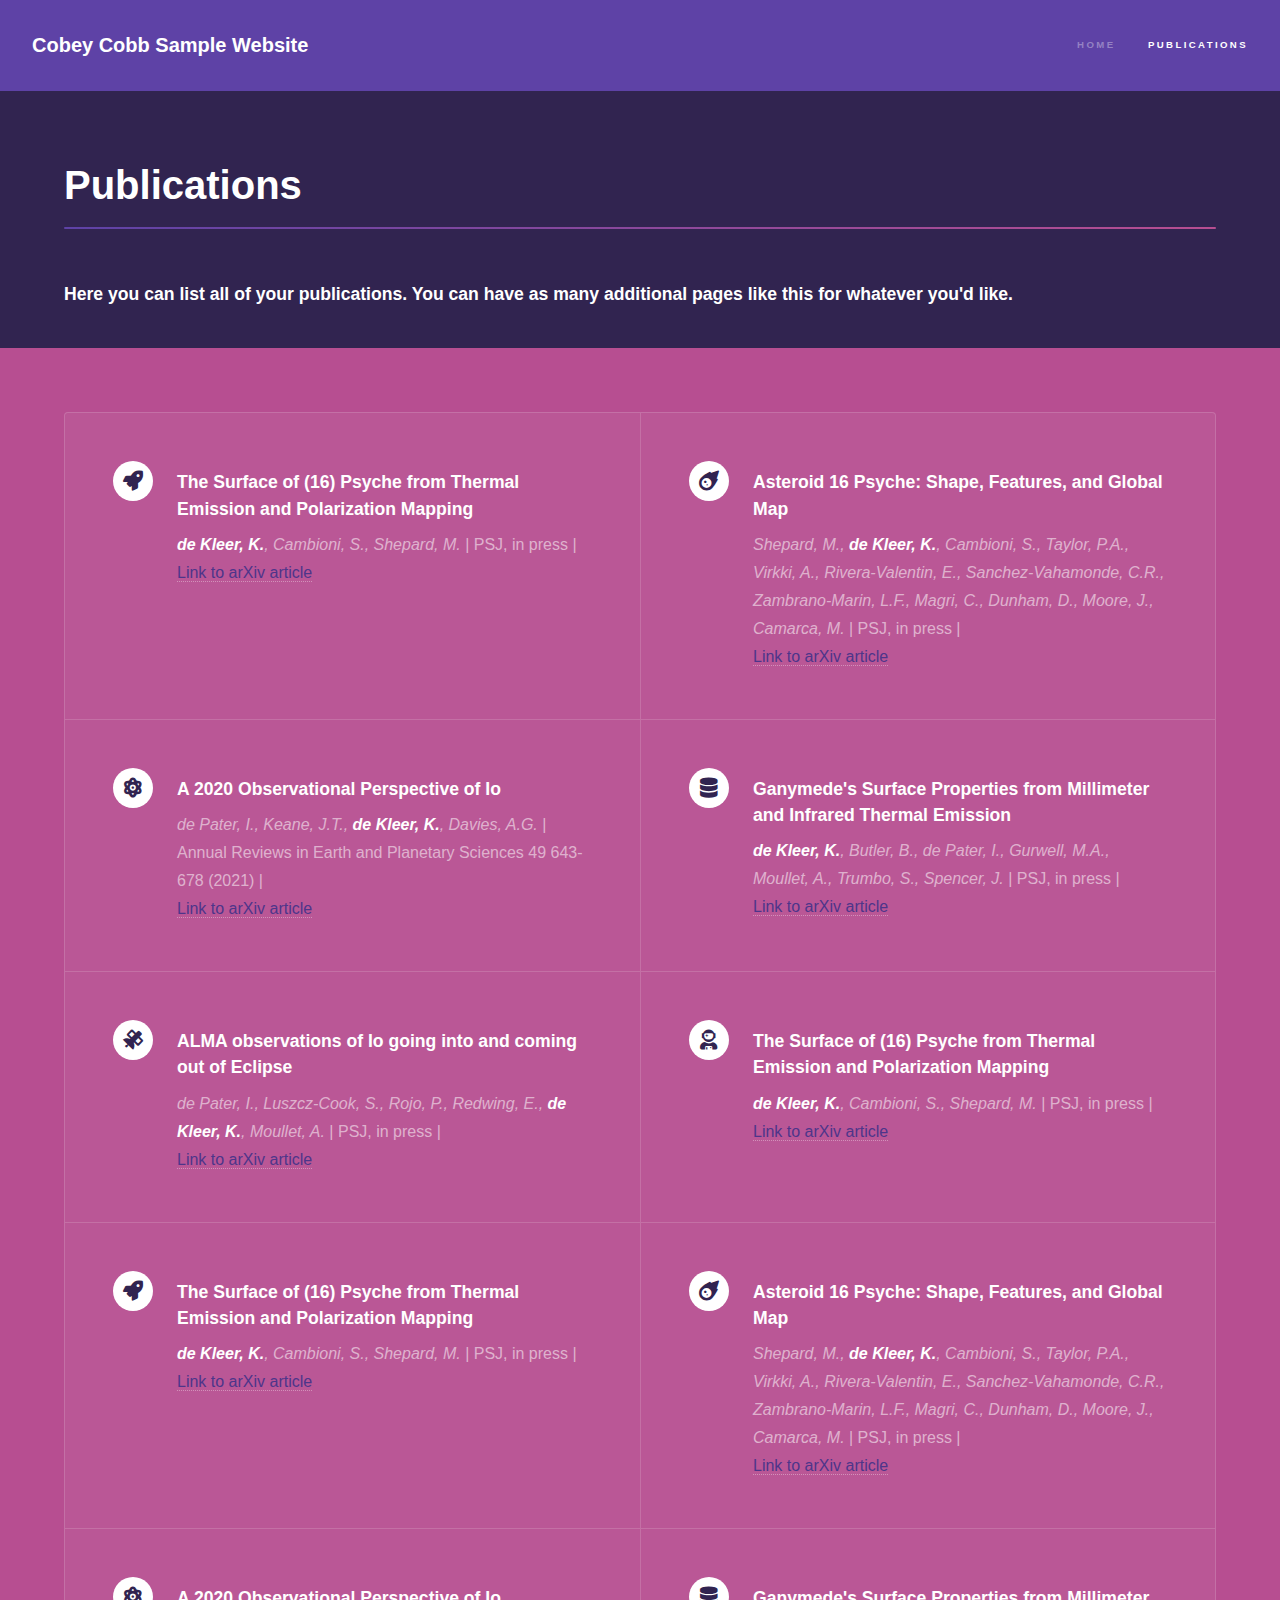
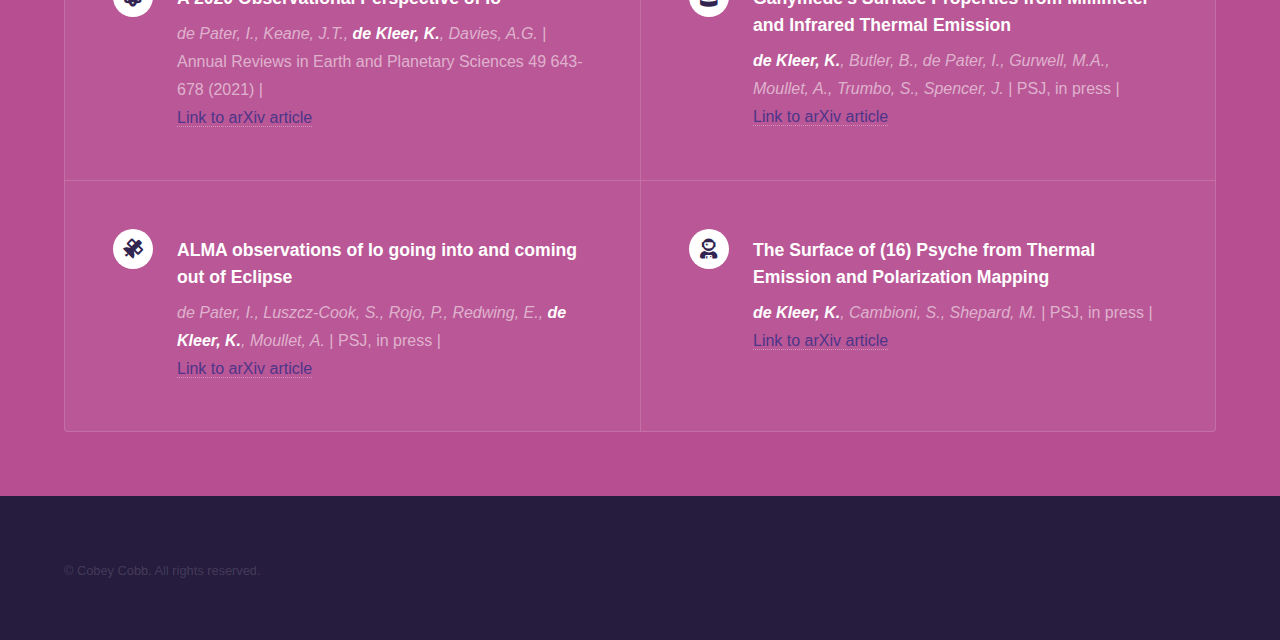
==== commit 333c2b6b: "Update publications.html" ====
--- a/publications.html
+++ b/publications.html
@@ -162,7 +162,7 @@
 			<footer id="footer" class="wrapper alt">
 				<div class="inner">
 					<ul class="menu">
-						<li>&copy; Untitled. All rights reserved.</li><li>Design: <a href="http://html5up.net">HTML5 UP</a></li>
+						<li>&copy; Cobey Cobb. All rights reserved.</li>
 					</ul>
 				</div>
 			</footer>
@@ -177,4 +177,4 @@
 			<script src="assets/js/main.js"></script>
 
 	</body>
-</html>+</html>
